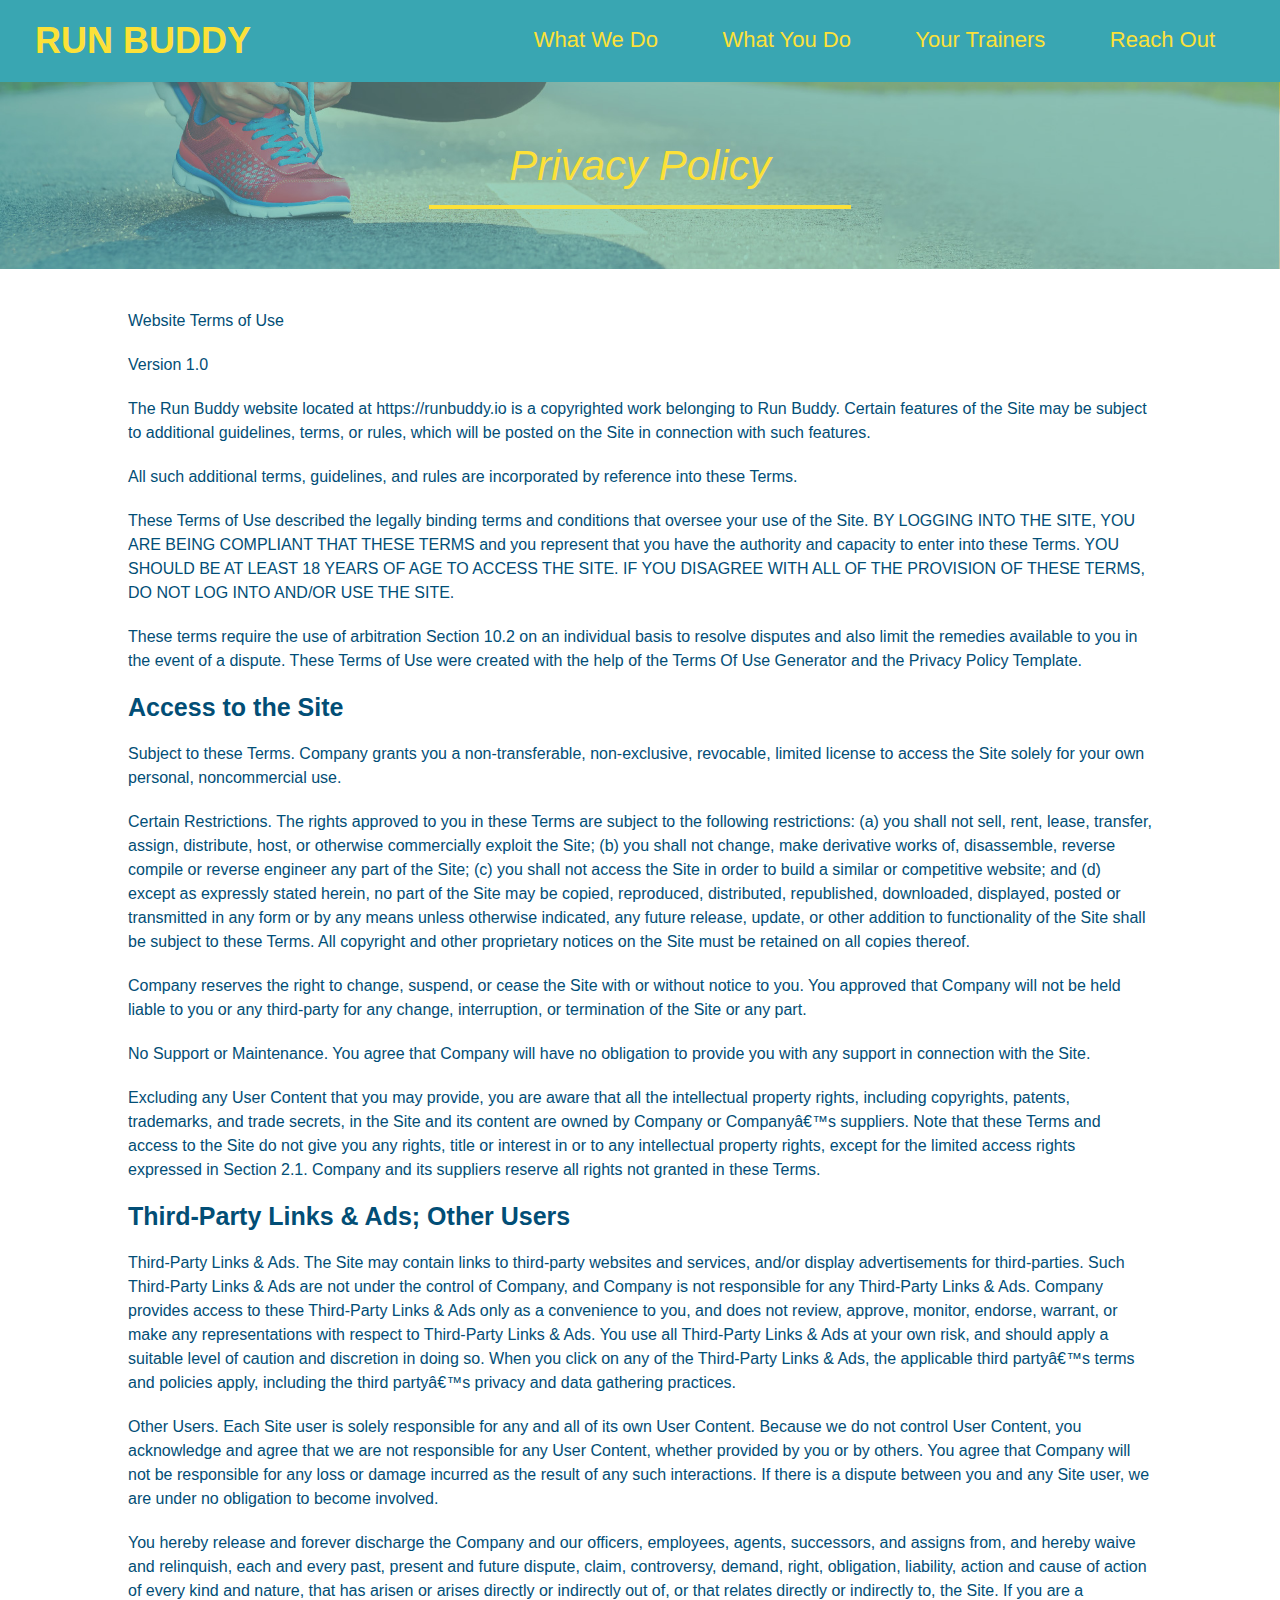
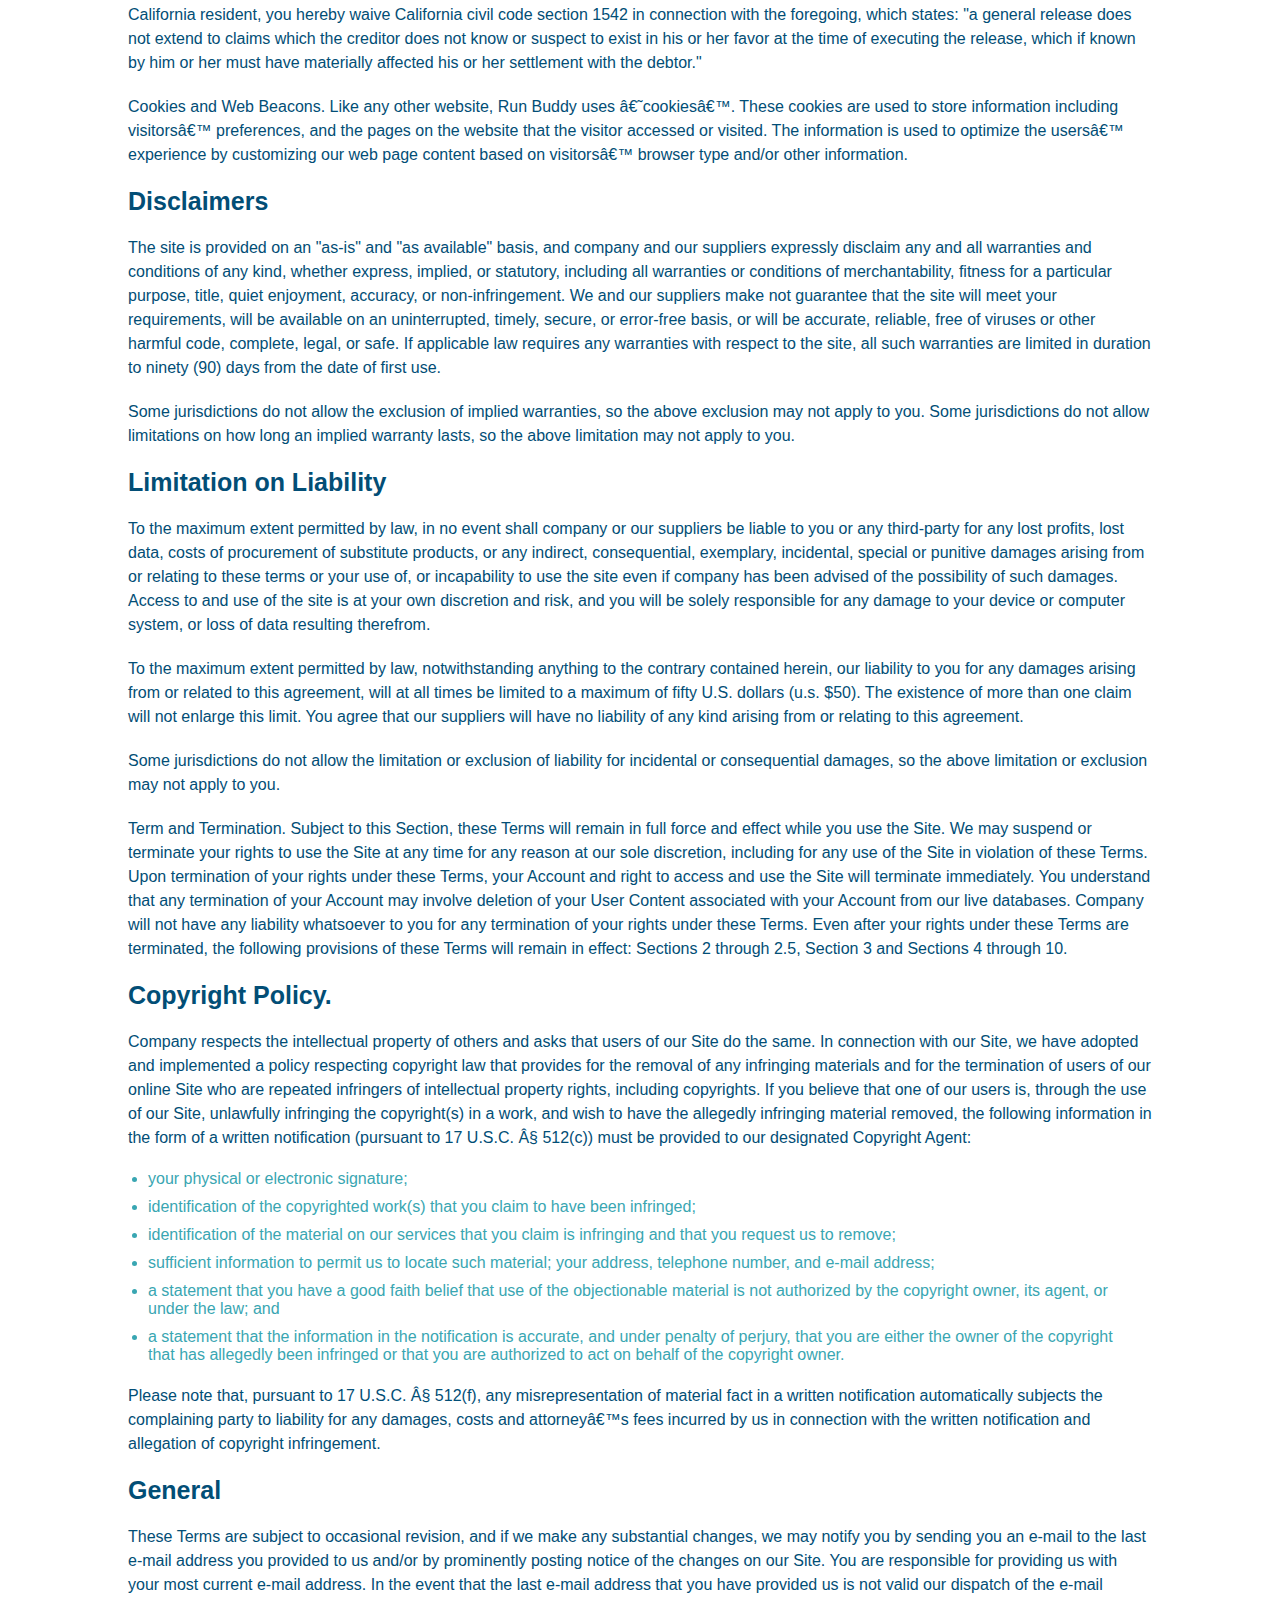
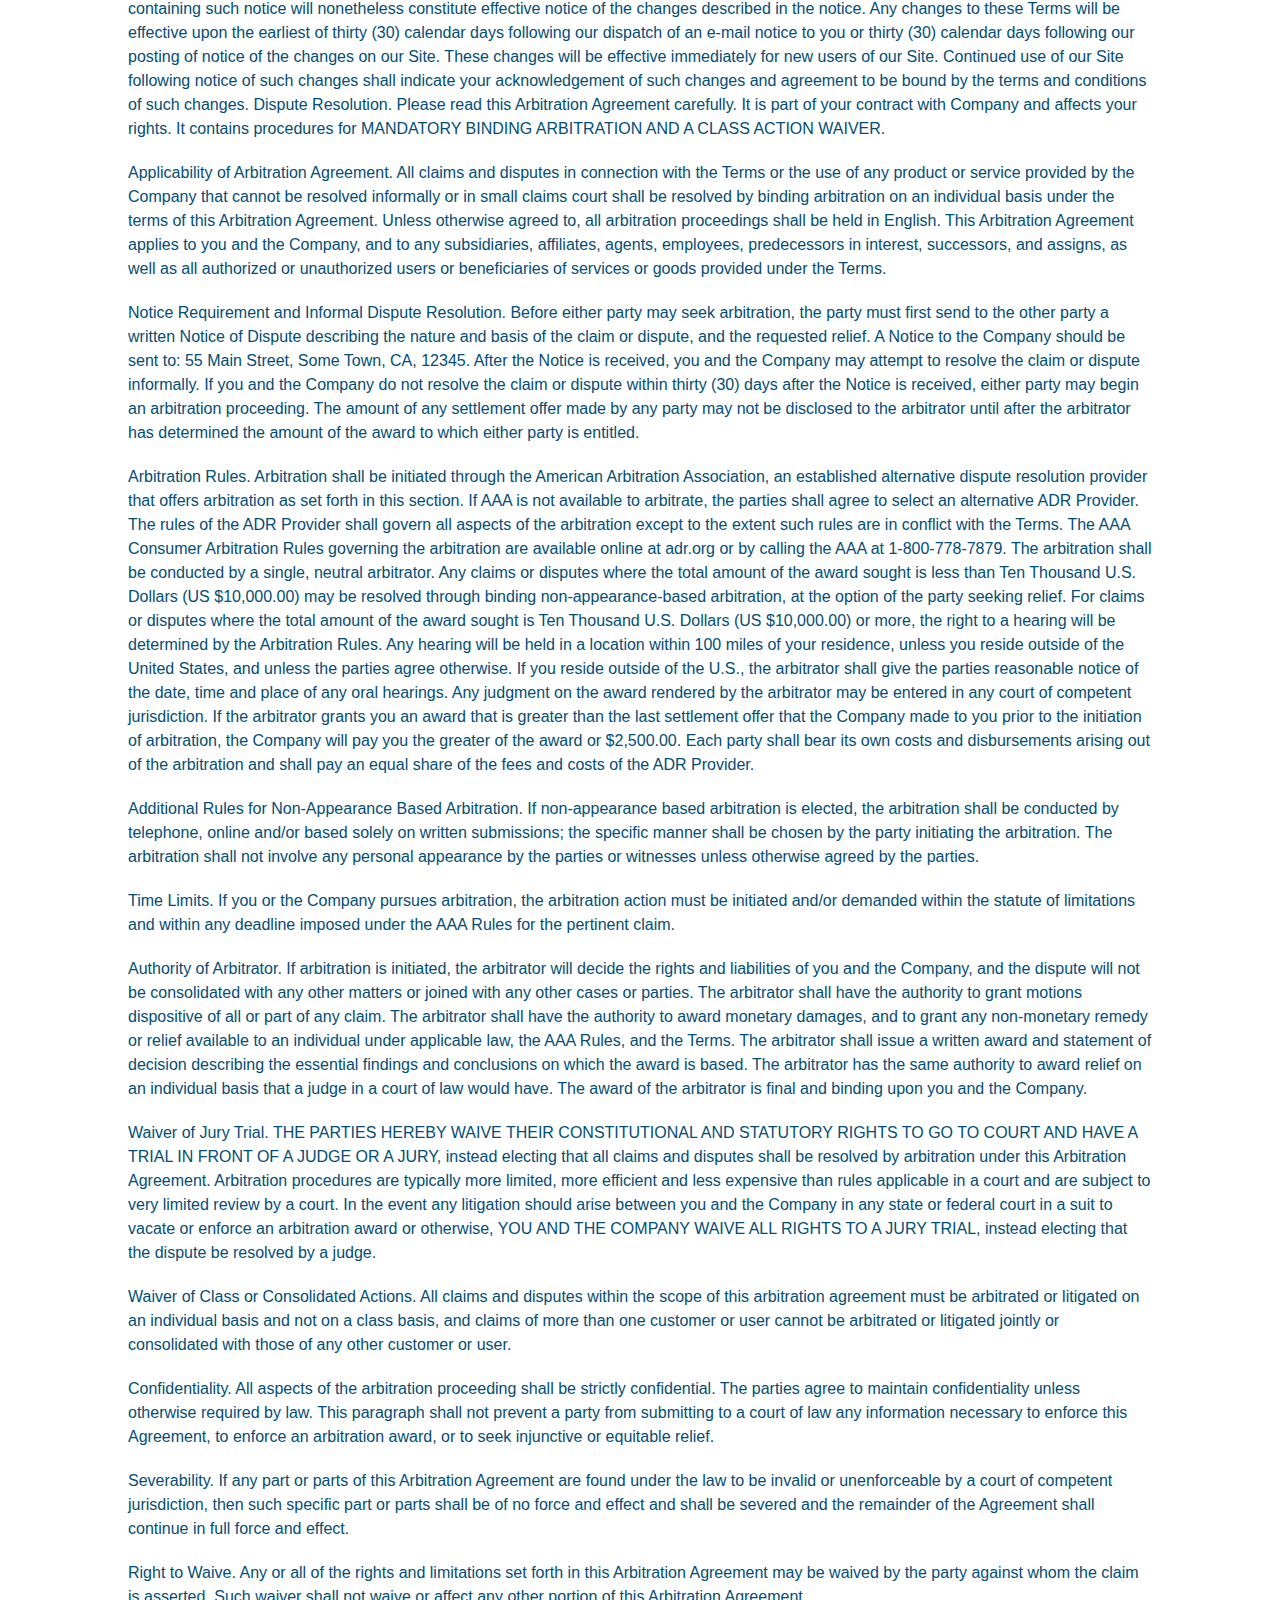
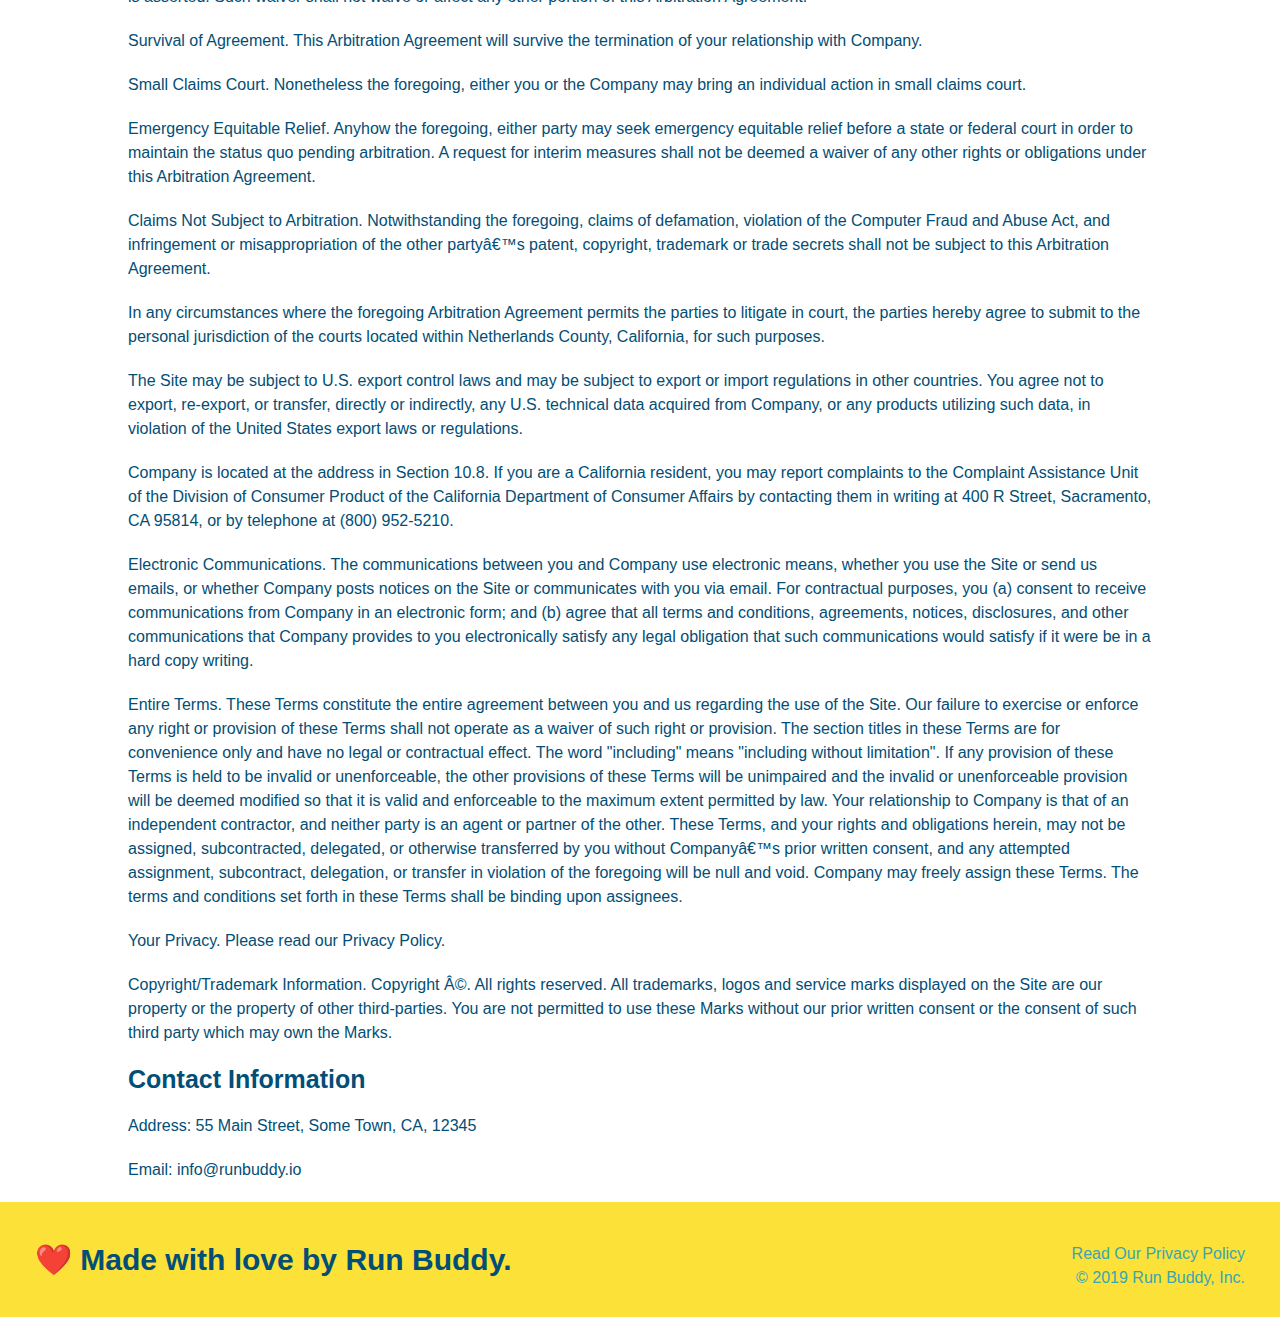
==== privacy-policy.html @ f0ebc603 "privacy policy" ====
<!DOCTYPE html>
<html lang="en">
    <head>
        <meta charset="UTF-8" />
        <link rel="stylesheet" href="./assets/css/style.css" />
        <link rel="stylesheet" href="./assets/css/secondary-styles.css" />
        <title>Privacy Policy - Run Buddy</title>
    </head>
    <body>
        <!-- navigation -->
        <header>
            <h1>
                 <a href="/">RUN BUDDY</a>
            </h1>
            <nav>
            <!-- Unordered list element-->
                 <ul>
                    <!-- List item element-->
                     <li>
                        <!-- Anchor element -->
                        <a href="./index.html#what-we-do">What We Do</a>
                    </li>
                    <li>
                        <a href="./index.html#what-you-do">What You Do</a>
                    </li>
                    <li>
                        <a href="./index.html#your-trainers">Your Trainers</a>
                    </li>
                    <li>
                        <a href="./index.html#reach-out">Reach Out</a>
                    </li>
                </ul>
            </nav>
        </header>

        <section class="hero">
            <h2 class="page-title">
                Privacy Policy
            </h2>
        </section>

        <!-- privacy policy content-->
        <article class="secondary-content">
      <p>
        Website Terms of Use
      </p>

      <p>
        Version 1.0
      </p>

      <p>
        The Run Buddy website located at https://runbuddy.io is a copyrighted work belonging to Run Buddy. Certain
        features of the Site may be subject to additional guidelines, terms, or rules, which will be posted on the Site
        in connection with such features.
      </p>

      <p>
        All such additional terms, guidelines, and rules are incorporated by reference into these Terms.
      </p>

      <p>
        These Terms of Use described the legally binding terms and conditions that oversee your use of the Site. BY
        LOGGING INTO THE SITE, YOU ARE BEING COMPLIANT THAT THESE TERMS and you represent that you have the authority
        and capacity to enter into these Terms. YOU SHOULD BE AT LEAST 18 YEARS OF AGE TO ACCESS THE SITE. IF YOU
        DISAGREE WITH ALL OF THE PROVISION OF THESE TERMS, DO NOT LOG INTO AND/OR USE THE SITE.
      </p>

      <p>
        These terms require the use of arbitration Section 10.2 on an individual basis to resolve disputes and also
        limit the remedies available to you in the event of a dispute. These Terms of Use were created with the help of
        the Terms Of Use Generator and the Privacy Policy Template.
      </p>

      <h3>
        Access to the Site
      </h3>

      <p>
        Subject to these Terms. Company grants you a non-transferable, non-exclusive, revocable, limited license to
        access the Site solely for your own personal, noncommercial use.
      </p>

      <p>
        Certain Restrictions. The rights approved to you in these Terms are subject to the following restrictions: (a)
        you shall not sell, rent, lease, transfer, assign, distribute, host, or otherwise commercially exploit the Site;
        (b) you shall not change, make derivative works of, disassemble, reverse compile or reverse engineer any part of
        the Site; (c) you shall not access the Site in order to build a similar or competitive website; and (d) except
        as expressly stated herein, no part of the Site may be copied, reproduced, distributed, republished, downloaded,
        displayed, posted or transmitted in any form or by any means unless otherwise indicated, any future release,
        update, or other addition to functionality of the Site shall be subject to these Terms. All copyright and other
        proprietary notices on the Site must be retained on all copies thereof.
      </p>

      <p>
        Company reserves the right to change, suspend, or cease the Site with or without notice to you. You approved
        that Company will not be held liable to you or any third-party for any change, interruption, or termination of
        the Site or any part.
      </p>

      <p>
        No Support or Maintenance. You agree that Company will have no obligation to provide you with any support in
        connection with the Site.
      </p>

      <p>
        Excluding any User Content that you may provide, you are aware that all the intellectual property rights,
        including copyrights, patents, trademarks, and trade secrets, in the Site and its content are owned by Company
        or Companyâ€™s suppliers. Note that these Terms and access to the Site do not give you any rights, title or
        interest in or to any intellectual property rights, except for the limited access rights expressed in Section
        2.1. Company and its suppliers reserve all rights not granted in these Terms.
      </p>

      <h3>
        Third-Party Links & Ads; Other Users
      </h3>

      <p>
        Third-Party Links & Ads. The Site may contain links to third-party websites and services, and/or display
        advertisements for third-parties. Such Third-Party Links & Ads are not under the control of Company, and Company
        is not responsible for any Third-Party Links & Ads. Company provides access to these Third-Party Links & Ads
        only as a convenience to you, and does not review, approve, monitor, endorse, warrant, or make any
        representations with respect to Third-Party Links & Ads. You use all Third-Party Links & Ads at your own risk,
        and should apply a suitable level of caution and discretion in doing so. When you click on any of the
        Third-Party Links & Ads, the applicable third partyâ€™s terms and policies apply, including the third partyâ€™s
        privacy and data gathering practices.
      </p>

      <p>
        Other Users. Each Site user is solely responsible for any and all of its own User Content. Because we do not
        control User Content, you acknowledge and agree that we are not responsible for any User Content, whether
        provided by you or by others. You agree that Company will not be responsible for any loss or damage incurred as
        the result of any such interactions. If there is a dispute between you and any Site user, we are under no
        obligation to become involved.
      </p>

      <p>
        You hereby release and forever discharge the Company and our officers, employees, agents, successors, and
        assigns from, and hereby waive and relinquish, each and every past, present and future dispute, claim,
        controversy, demand, right, obligation, liability, action and cause of action of every kind and nature, that has
        arisen or arises directly or indirectly out of, or that relates directly or indirectly to, the Site. If you are
        a California resident, you hereby waive California civil code section 1542 in connection with the foregoing,
        which states: "a general release does not extend to claims which the creditor does not know or suspect to exist
        in his or her favor at the time of executing the release, which if known by him or her must have materially
        affected his or her settlement with the debtor."
      </p>

      <p>
        Cookies and Web Beacons. Like any other website, Run Buddy uses â€˜cookiesâ€™. These cookies are used to store
        information including visitorsâ€™ preferences, and the pages on the website that the visitor accessed or visited.
        The information is used to optimize the usersâ€™ experience by customizing our web page content based on visitorsâ€™
        browser type and/or other information.
      </p>

      <h3>
        Disclaimers
      </h3>

      <p>
        The site is provided on an "as-is" and "as available" basis, and company and our suppliers expressly disclaim
        any and all warranties and conditions of any kind, whether express, implied, or statutory, including all
        warranties or conditions of merchantability, fitness for a particular purpose, title, quiet enjoyment, accuracy,
        or non-infringement. We and our suppliers make not guarantee that the site will meet your requirements, will be
        available on an uninterrupted, timely, secure, or error-free basis, or will be accurate, reliable, free of
        viruses or other harmful code, complete, legal, or safe. If applicable law requires any warranties with respect
        to the site, all such warranties are limited in duration to ninety (90) days from the date of first use.
      </p>

      <p>
        Some jurisdictions do not allow the exclusion of implied warranties, so the above exclusion may not apply to
        you. Some jurisdictions do not allow limitations on how long an implied warranty lasts, so the above limitation
        may not apply to you.
      </p>

      <h3>
        Limitation on Liability
      </h3>

      <p>
        To the maximum extent permitted by law, in no event shall company or our suppliers be liable to you or any
        third-party for any lost profits, lost data, costs of procurement of substitute products, or any indirect,
        consequential, exemplary, incidental, special or punitive damages arising from or relating to these terms or
        your use of, or incapability to use the site even if company has been advised of the possibility of such
        damages. Access to and use of the site is at your own discretion and risk, and you will be solely responsible
        for any damage to your device or computer system, or loss of data resulting therefrom.
      </p>

      <p>
        To the maximum extent permitted by law, notwithstanding anything to the contrary contained herein, our liability
        to you for any damages arising from or related to this agreement, will at all times be limited to a maximum of
        fifty U.S. dollars (u.s. $50). The existence of more than one claim will not enlarge this limit. You agree that
        our suppliers will have no liability of any kind arising from or relating to this agreement.
      </p>

      <p>
        Some jurisdictions do not allow the limitation or exclusion of liability for incidental or consequential
        damages, so the above limitation or exclusion may not apply to you.
      </p>

      <p>
        Term and Termination. Subject to this Section, these Terms will remain in full force and effect while you use
        the Site. We may suspend or terminate your rights to use the Site at any time for any reason at our sole
        discretion, including for any use of the Site in violation of these Terms. Upon termination of your rights under
        these Terms, your Account and right to access and use the Site will terminate immediately. You understand that
        any termination of your Account may involve deletion of your User Content associated with your Account from our
        live databases. Company will not have any liability whatsoever to you for any termination of your rights under
        these Terms. Even after your rights under these Terms are terminated, the following provisions of these Terms
        will remain in effect: Sections 2 through 2.5, Section 3 and Sections 4 through 10.
      </p>

      <h3>
        Copyright Policy.
      </h3>

      <p>
        Company respects the intellectual property of others and asks that users of our Site do the same. In connection
        with our Site, we have adopted and implemented a policy respecting copyright law that provides for the removal
        of any infringing materials and for the termination of users of our online Site who are repeated infringers of
        intellectual property rights, including copyrights. If you believe that one of our users is, through the use of
        our Site, unlawfully infringing the copyright(s) in a work, and wish to have the allegedly infringing material
        removed, the following information in the form of a written notification (pursuant to 17 U.S.C. Â§ 512(c)) must
        be provided to our designated Copyright Agent:
      </p>

      <ul>
        <li>
          your physical or electronic signature;
        </li>
        <li>
          identification of the copyrighted work(s) that you claim to have been infringed;
        </li>
        <li>
          identification of the material on our services that you claim is infringing and that you request us to remove;
        </li>
        <li>
          sufficient information to permit us to locate such material; your address, telephone number, and e-mail
          address;
        </li>
        <li>
          a statement that you have a good faith belief that use of the objectionable material is not authorized by the
          copyright owner, its agent, or under the law; and
        </li>
        <li>
          a statement that the information in the notification is accurate, and under penalty of perjury, that you are
          either the owner of the copyright that has allegedly been infringed or that you are authorized to act on
          behalf of the copyright owner.
        </li>
      </ul>

      <p>
        Please note that, pursuant to 17 U.S.C. Â§ 512(f), any misrepresentation of material fact in a written
        notification automatically subjects the complaining party to liability for any damages, costs and attorneyâ€™s
        fees incurred by us in connection with the written notification and allegation of copyright infringement.
      </p>

      <h3>
        General
      </h3>

      <p>
        These Terms are subject to occasional revision, and if we make any substantial changes, we may notify you by
        sending you an e-mail to the last e-mail address you provided to us and/or by prominently posting notice of the
        changes on our Site. You are responsible for providing us with your most current e-mail address. In the event
        that the last e-mail address that you have provided us is not valid our dispatch of the e-mail containing such
        notice will nonetheless constitute effective notice of the changes described in the notice. Any changes to these
        Terms will be effective upon the earliest of thirty (30) calendar days following our dispatch of an e-mail
        notice to you or thirty (30) calendar days following our posting of notice of the changes on our Site. These
        changes will be effective immediately for new users of our Site. Continued use of our Site following notice of
        such changes shall indicate your acknowledgement of such changes and agreement to be bound by the terms and
        conditions of such changes. Dispute Resolution. Please read this Arbitration Agreement carefully. It is part of
        your contract with Company and affects your rights. It contains procedures for MANDATORY BINDING ARBITRATION AND
        A CLASS ACTION WAIVER.
      </p>

      <p>
        Applicability of Arbitration Agreement. All claims and disputes in connection with the Terms or the use of any
        product or service provided by the Company that cannot be resolved informally or in small claims court shall be
        resolved by binding arbitration on an individual basis under the terms of this Arbitration Agreement. Unless
        otherwise agreed to, all arbitration proceedings shall be held in English. This Arbitration Agreement applies to
        you and the Company, and to any subsidiaries, affiliates, agents, employees, predecessors in interest,
        successors, and assigns, as well as all authorized or unauthorized users or beneficiaries of services or goods
        provided under the Terms.
      </p>

      <p>
        Notice Requirement and Informal Dispute Resolution. Before either party may seek arbitration, the party must
        first send to the other party a written Notice of Dispute describing the nature and basis of the claim or
        dispute, and the requested relief. A Notice to the Company should be sent to: 55 Main Street, Some Town, CA,
        12345. After the Notice is received, you and the Company may attempt to resolve the claim or dispute informally.
        If you and the Company do not resolve the claim or dispute within thirty (30) days after the Notice is received,
        either party may begin an arbitration proceeding. The amount of any settlement offer made by any party may not
        be disclosed to the arbitrator until after the arbitrator has determined the amount of the award to which either
        party is entitled.
      </p>

      <p>
        Arbitration Rules. Arbitration shall be initiated through the American Arbitration Association, an established
        alternative dispute resolution provider that offers arbitration as set forth in this section. If AAA is not
        available to arbitrate, the parties shall agree to select an alternative ADR Provider. The rules of the ADR
        Provider shall govern all aspects of the arbitration except to the extent such rules are in conflict with the
        Terms. The AAA Consumer Arbitration Rules governing the arbitration are available online at adr.org or by
        calling the AAA at 1-800-778-7879. The arbitration shall be conducted by a single, neutral arbitrator. Any
        claims or disputes where the total amount of the award sought is less than Ten Thousand U.S. Dollars (US
        $10,000.00) may be resolved through binding non-appearance-based arbitration, at the option of the party seeking
        relief. For claims or disputes where the total amount of the award sought is Ten Thousand U.S. Dollars (US
        $10,000.00) or more, the right to a hearing will be determined by the Arbitration Rules. Any hearing will be
        held in a location within 100 miles of your residence, unless you reside outside of the United States, and
        unless the parties agree otherwise. If you reside outside of the U.S., the arbitrator shall give the parties
        reasonable notice of the date, time and place of any oral hearings. Any judgment on the award rendered by the
        arbitrator may be entered in any court of competent jurisdiction. If the arbitrator grants you an award that is
        greater than the last settlement offer that the Company made to you prior to the initiation of arbitration, the
        Company will pay you the greater of the award or $2,500.00. Each party shall bear its own costs and
        disbursements arising out of the arbitration and shall pay an equal share of the fees and costs of the ADR
        Provider.
      </p>

      <p>
        Additional Rules for Non-Appearance Based Arbitration. If non-appearance based arbitration is elected, the
        arbitration shall be conducted by telephone, online and/or based solely on written submissions; the specific
        manner shall be chosen by the party initiating the arbitration. The arbitration shall not involve any personal
        appearance by the parties or witnesses unless otherwise agreed by the parties.
      </p>

      <p>
        Time Limits. If you or the Company pursues arbitration, the arbitration action must be initiated and/or demanded
        within the statute of limitations and within any deadline imposed under the AAA Rules for the pertinent claim.
      </p>

      <p>
        Authority of Arbitrator. If arbitration is initiated, the arbitrator will decide the rights and liabilities of
        you and the Company, and the dispute will not be consolidated with any other matters or joined with any other
        cases or parties. The arbitrator shall have the authority to grant motions dispositive of all or part of any
        claim. The arbitrator shall have the authority to award monetary damages, and to grant any non-monetary remedy
        or relief available to an individual under applicable law, the AAA Rules, and the Terms. The arbitrator shall
        issue a written award and statement of decision describing the essential findings and conclusions on which the
        award is based. The arbitrator has the same authority to award relief on an individual basis that a judge in a
        court of law would have. The award of the arbitrator is final and binding upon you and the Company.
      </p>

      <p>
        Waiver of Jury Trial. THE PARTIES HEREBY WAIVE THEIR CONSTITUTIONAL AND STATUTORY RIGHTS TO GO TO COURT AND HAVE
        A TRIAL IN FRONT OF A JUDGE OR A JURY, instead electing that all claims and disputes shall be resolved by
        arbitration under this Arbitration Agreement. Arbitration procedures are typically more limited, more efficient
        and less expensive than rules applicable in a court and are subject to very limited review by a court. In the
        event any litigation should arise between you and the Company in any state or federal court in a suit to vacate
        or enforce an arbitration award or otherwise, YOU AND THE COMPANY WAIVE ALL RIGHTS TO A JURY TRIAL, instead
        electing that the dispute be resolved by a judge.
      </p>

      <p>
        Waiver of Class or Consolidated Actions. All claims and disputes within the scope of this arbitration agreement
        must be arbitrated or litigated on an individual basis and not on a class basis, and claims of more than one
        customer or user cannot be arbitrated or litigated jointly or consolidated with those of any other customer or
        user.
      </p>

      <p>
        Confidentiality. All aspects of the arbitration proceeding shall be strictly confidential. The parties agree to
        maintain confidentiality unless otherwise required by law. This paragraph shall not prevent a party from
        submitting to a court of law any information necessary to enforce this Agreement, to enforce an arbitration
        award, or to seek injunctive or equitable relief.
      </p>

      <p>
        Severability. If any part or parts of this Arbitration Agreement are found under the law to be invalid or
        unenforceable by a court of competent jurisdiction, then such specific part or parts shall be of no force and
        effect and shall be severed and the remainder of the Agreement shall continue in full force and effect.
      </p>

      <p>
        Right to Waive. Any or all of the rights and limitations set forth in this Arbitration Agreement may be waived
        by the party against whom the claim is asserted. Such waiver shall not waive or affect any other portion of this
        Arbitration Agreement.
      </p>

      <p>
        Survival of Agreement. This Arbitration Agreement will survive the termination of your relationship with
        Company.
      </p>

      <p>
        Small Claims Court. Nonetheless the foregoing, either you or the Company may bring an individual action in small
        claims court.
      </p>

      <p>
        Emergency Equitable Relief. Anyhow the foregoing, either party may seek emergency equitable relief before a
        state or federal court in order to maintain the status quo pending arbitration. A request for interim measures
        shall not be deemed a waiver of any other rights or obligations under this Arbitration Agreement.
      </p>

      <p>
        Claims Not Subject to Arbitration. Notwithstanding the foregoing, claims of defamation, violation of the
        Computer Fraud and Abuse Act, and infringement or misappropriation of the other partyâ€™s patent, copyright,
        trademark or trade secrets shall not be subject to this Arbitration Agreement.
      </p>

      <p>
        In any circumstances where the foregoing Arbitration Agreement permits the parties to litigate in court, the
        parties hereby agree to submit to the personal jurisdiction of the courts located within Netherlands County,
        California, for such purposes.
      </p>

      <p>
        The Site may be subject to U.S. export control laws and may be subject to export or import regulations in other
        countries. You agree not to export, re-export, or transfer, directly or indirectly, any U.S. technical data
        acquired from Company, or any products utilizing such data, in violation of the United States export laws or
        regulations.
      </p>

      <p>
        Company is located at the address in Section 10.8. If you are a California resident, you may report complaints
        to the Complaint Assistance Unit of the Division of Consumer Product of the California Department of Consumer
        Affairs by contacting them in writing at 400 R Street, Sacramento, CA 95814, or by telephone at (800) 952-5210.
      </p>

      <p>
        Electronic Communications. The communications between you and Company use electronic means, whether you use the
        Site or send us emails, or whether Company posts notices on the Site or communicates with you via email. For
        contractual purposes, you (a) consent to receive communications from Company in an electronic form; and (b)
        agree that all terms and conditions, agreements, notices, disclosures, and other communications that Company
        provides to you electronically satisfy any legal obligation that such communications would satisfy if it were be
        in a hard copy writing.
      </p>

      <p>
        Entire Terms. These Terms constitute the entire agreement between you and us regarding the use of the Site. Our
        failure to exercise or enforce any right or provision of these Terms shall not operate as a waiver of such right
        or provision. The section titles in these Terms are for convenience only and have no legal or contractual
        effect. The word "including" means "including without limitation". If any provision of these Terms is held to be
        invalid or unenforceable, the other provisions of these Terms will be unimpaired and the invalid or
        unenforceable provision will be deemed modified so that it is valid and enforceable to the maximum extent
        permitted by law. Your relationship to Company is that of an independent contractor, and neither party is an
        agent or partner of the other. These Terms, and your rights and obligations herein, may not be assigned,
        subcontracted, delegated, or otherwise transferred by you without Companyâ€™s prior written consent, and any
        attempted assignment, subcontract, delegation, or transfer in violation of the foregoing will be null and void.
        Company may freely assign these Terms. The terms and conditions set forth in these Terms shall be binding upon
        assignees.
      </p>

      <p>
        Your Privacy. Please read our Privacy Policy.
      </p>

      <p>
        Copyright/Trademark Information. Copyright Â©. All rights reserved. All trademarks, logos and service marks
        displayed on the Site are our property or the property of other third-parties. You are not permitted to use
        these Marks without our prior written consent or the consent of such third party which may own the Marks.
      </p>

      <h3>
        Contact Information
      </h3>

      <p>
        Address: 55 Main Street, Some Town, CA, 12345
      </p>

      <p>
        Email: info@runbuddy.io
      </p>

        </article>

        <!-- footer -->
        <footer>
            <h2>❤️ Made with love by Run Buddy.</h2>
            <div>
                Read Our Privacy Policy<br />
                &copy; 2019 Run Buddy, Inc.
            </div>
        </footer>
    </body>
</html>
---- assets/css/style.css ----
* {
    margin: 0;
    padding: 0;
    box-sizing: border-box;
}

body {
    color: #39a6b2;
    font-family: Helvetica, Arial, sans-serif;
}

/* apply styles to header */
header {
    padding: 20px 35px;
    background-color: #39a6b2;
}

header h1 {
    font-weight: bold;
    font-size: 36px;
    color: #fce138;
    margin: 0;
    display: inline;
}

header a {
    text-decoration: none;
    color: #fce138;
}

header nav {
    float: right;
    margin: 7px 0;
}

header nav ul li {
    display: inline;
}

header nav ul li a {
    margin: 0 30px;
    font-weight: lighter;
    font-size: 22px;
}

/* applies styles to footer */
footer {
    background: #fce138;
    width: 100%;
    padding: 40px 35px;
}

footer h2 {
    display: inline;
    color: #024e76;
    font-size: 30px;
    margin: 0;
}

footer div {
    float: right;
    line-height: 1.5;
    text-align: right;
}

footer a {
    color: #024e76;
}

section {
    padding: 60px;
}

/* Hero Styles Start */
.hero {
    background-image: url("../images/hero-bg.jpg");
    height: 600px;
    background-size: cover;
    background-position: center;
    position:relative;
}

.hero-form {
    color: #024376;
    background-color: #fce138;
    padding: 20px;
    width: 500px;
    border: solid 3px #024376;
    position: absolute;
    bottom: 120px;
    right: 140px;
}

.hero-form h3 {
    font-size: 24px;
    margin: 0;
}

.hero-form p {
    margin: 5px 0 15px 0;
}

.form-input {
    border: 1px solid #024e76;
    display: block;
    padding: 7px 15px;
    font-size: 16px;
    color: #024e76;
    width: 100%;
    margin-bottom: 15px;
}

.hero-form label {
    margin: 0 5px;
}

.hero-form button {
    background-color: #024e76;
    color: #fce138;
    font-size: 16px;
    padding: 10px 20px;
    border: none;
}
/* Hero styles end */


/* What We Do section */
.intro {
    text-align: center;
}

.intro p {
    line-height: 1.7;
    color: #39a6b2;
    width: 80%;
    font-size: 20px;
    margin: 0 auto;
}

/* All Section Titles */
.section-title {
    font-size: 55px;
    color: #024e76;
    margin-bottom: 35px;
    padding: 0 100px 20px 100px;
    border-bottom: 3px solid;
    display: inline-block;
}

.primary-border {
    border-color:#fce138;
}

/* What You Do section */
.steps {
    text-align: center;
    background: #fce138;
}

.secondary-border {
    border-color: #39a6b2;
}

.steps div {
    margin-bottom: 80px;
}

.steps img {
    width: 15%;
    margin: 10px 0;
}

.steps h3 {
    color: #024e76;
    font-size: 46px;
    margin-top: 10px;
}

.steps p {
    color: #39a6b2;
    font-size: 23px;
}

.steps span {
    font-size: 38px;
}

/* Your Trainer section */
.trainers {
    text-align:center;
}

.trainer {
    width: 900px;
    margin: 0 auto 30px auto;
    background: #024e76;
    color: #fce138;
    overflow: auto;
}

.trainer img {
    width: 35%;
    float: left;
}

.trainer-bio {
    padding: 35px;
    float: left;
    width: 65%;
}

.text-left {
    text-align: left;
}

.text-right {
    text-align: right;
}

.trainer-bio h3 {
    font-size: 32px;
    margin-bottom: 8px;
}

.trainer-bio h4 {
    font-weight: lighter;
    font-size: 26px;
    margin-bottom: 25px;
}

.trainer-bio p {
    font-size: 17px;
    line-height: 1.3;
}

/* Reach Out section */
.contact {
    text-align: center;
    background: #024e76;
}

.contact h2 {
    color: #fce138;
}

/* iframe */
.contact-info iframe {
    height: 400px;
    width: 400px;
}

.contact-info div {
    width: 410px;
    display: inline-block;
    vertical-align: top;
    text-align: left;
    margin: 30px 0 0 60px;
    color: white;
}

.contact-info h3 {
    color: #fce138;
    font-size: 32px;
}

.contact-info p, .contact-info address {
    margin: 20px 0;
    line-height: 1.5;
    font-size: 20px;
    font-style: normal;
}

.contact-info a {
    color: #fce138;
}
---- assets/css/secondary-styles.css ----
.hero {
    background-position: bottom;
    height: auto;
    text-align: center;
    margin-bottom: 40px;
}

.page-title {
    color: #fce138;
    display: inline-block;
    border-bottom: 4px solid #fce138;
    padding: 0 80px 15px 80px;
    font-weight: normal;
    font-size: 42px;
    font-style: italic;
}

.secondary-content {
    width: 80%;
    margin: 0 auto;
    color: #024e76;
}

.secondary-content h3 {
    font-size: 25px;
    margin: 20px 0;
}

.secondary-content p {
    font-size: 16px;
    line-height: 1.5;
    margin: 20px 0;
}

.secondary-content ul {
    margin: 15px 20px;
}

.secondary-content li {
    color: #39a6b2;
    margin: 10px 0;
    
}
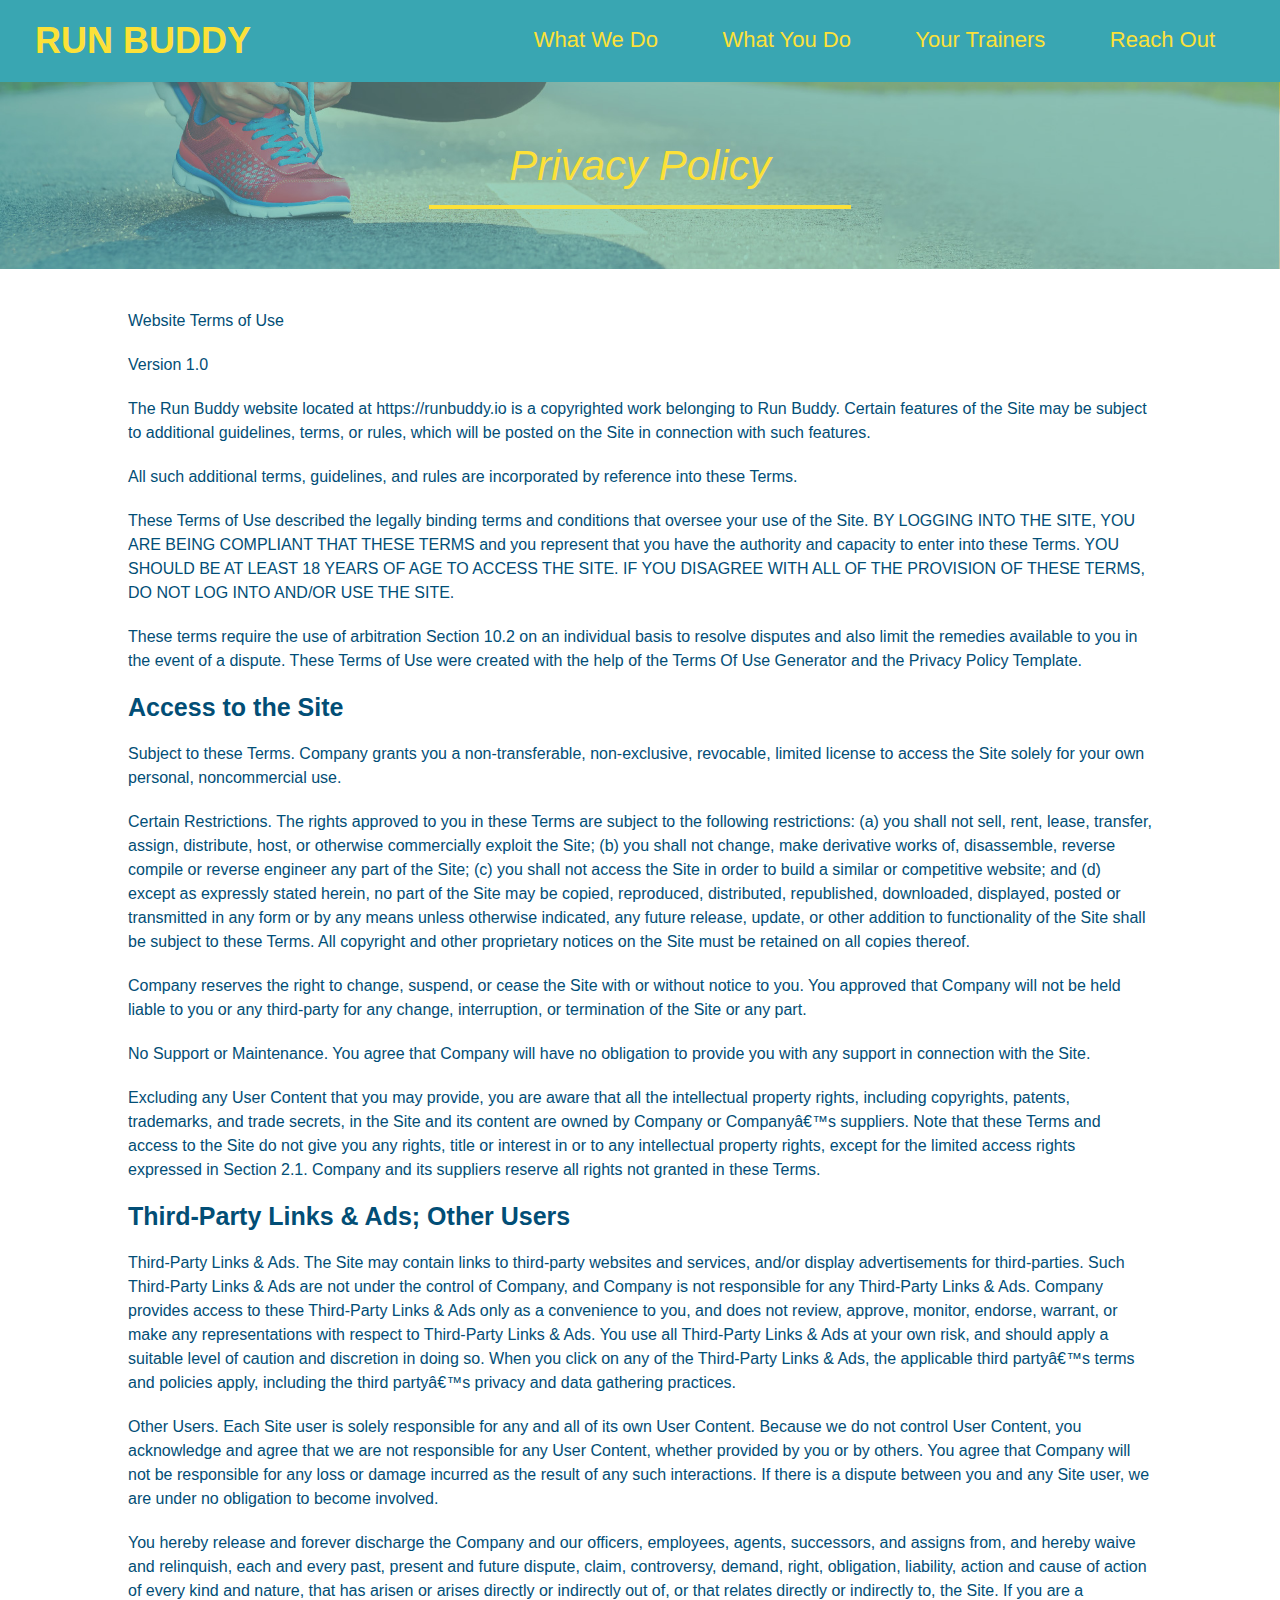
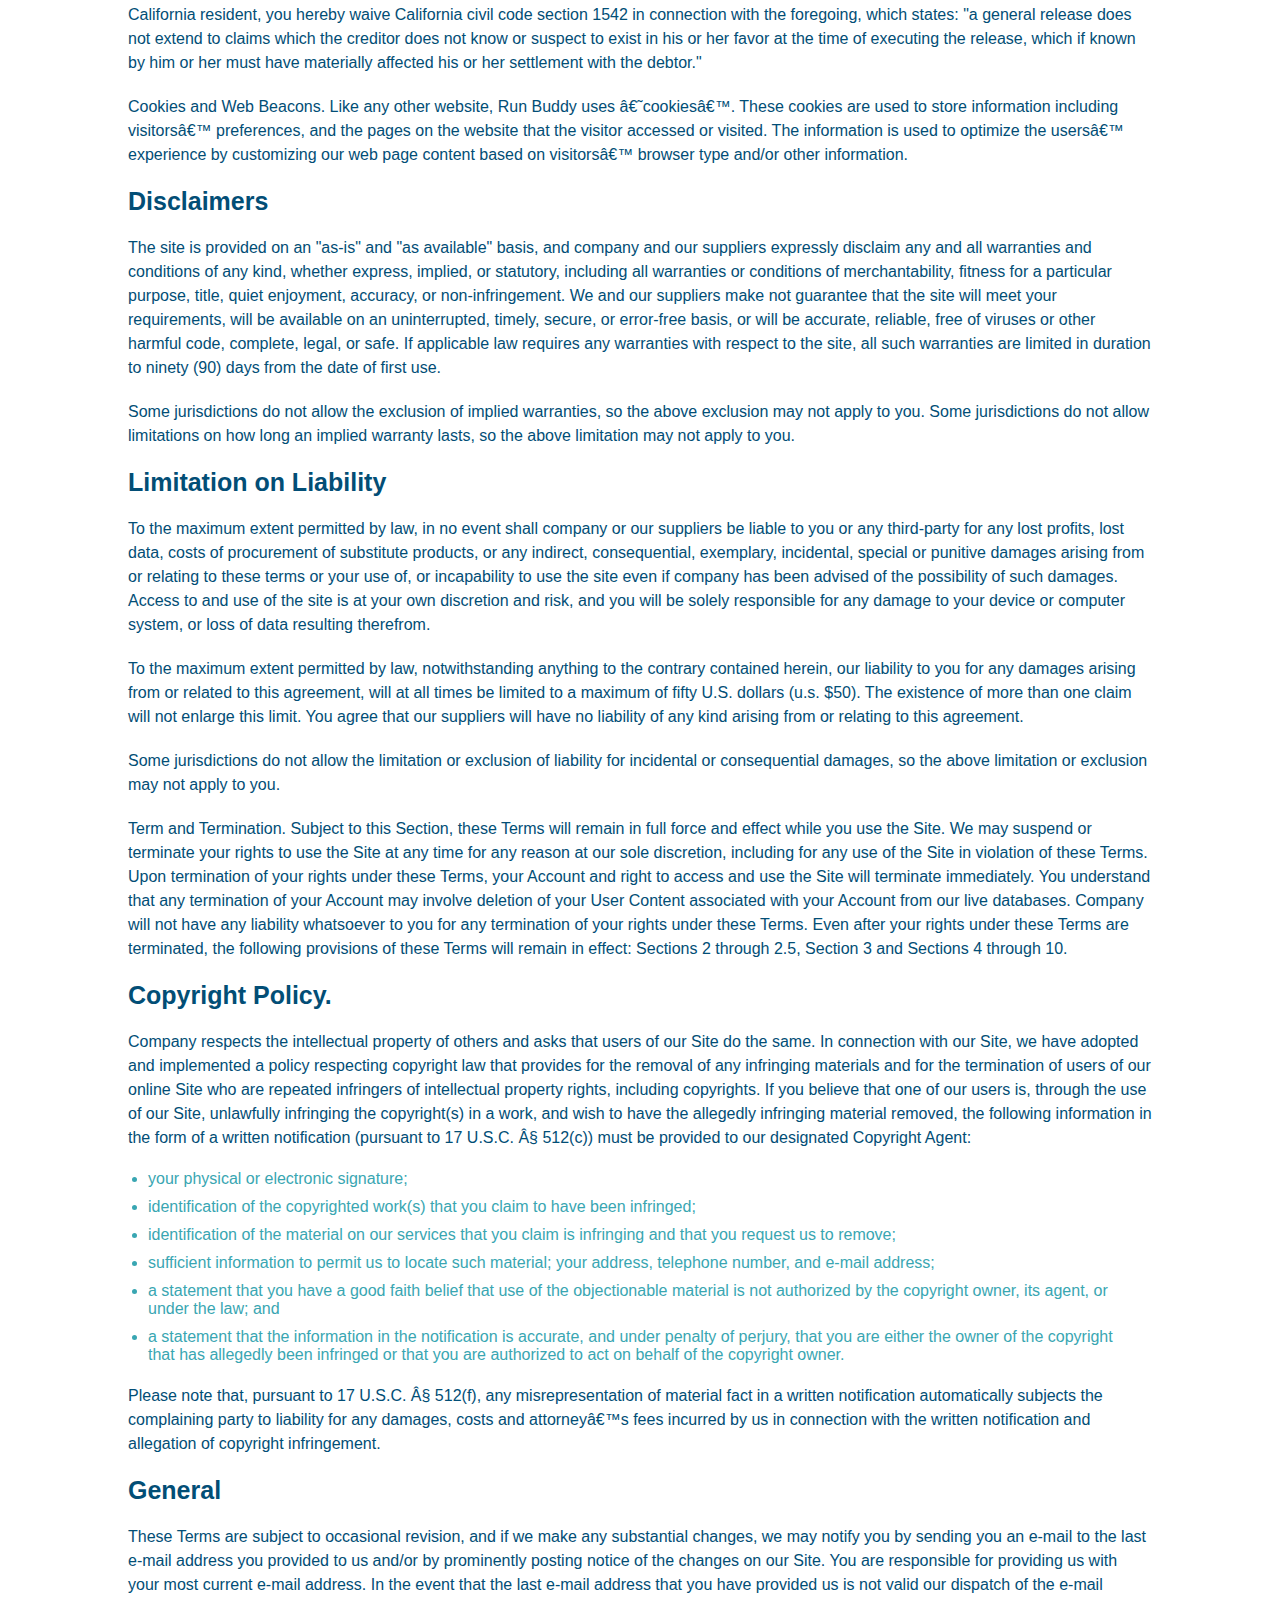
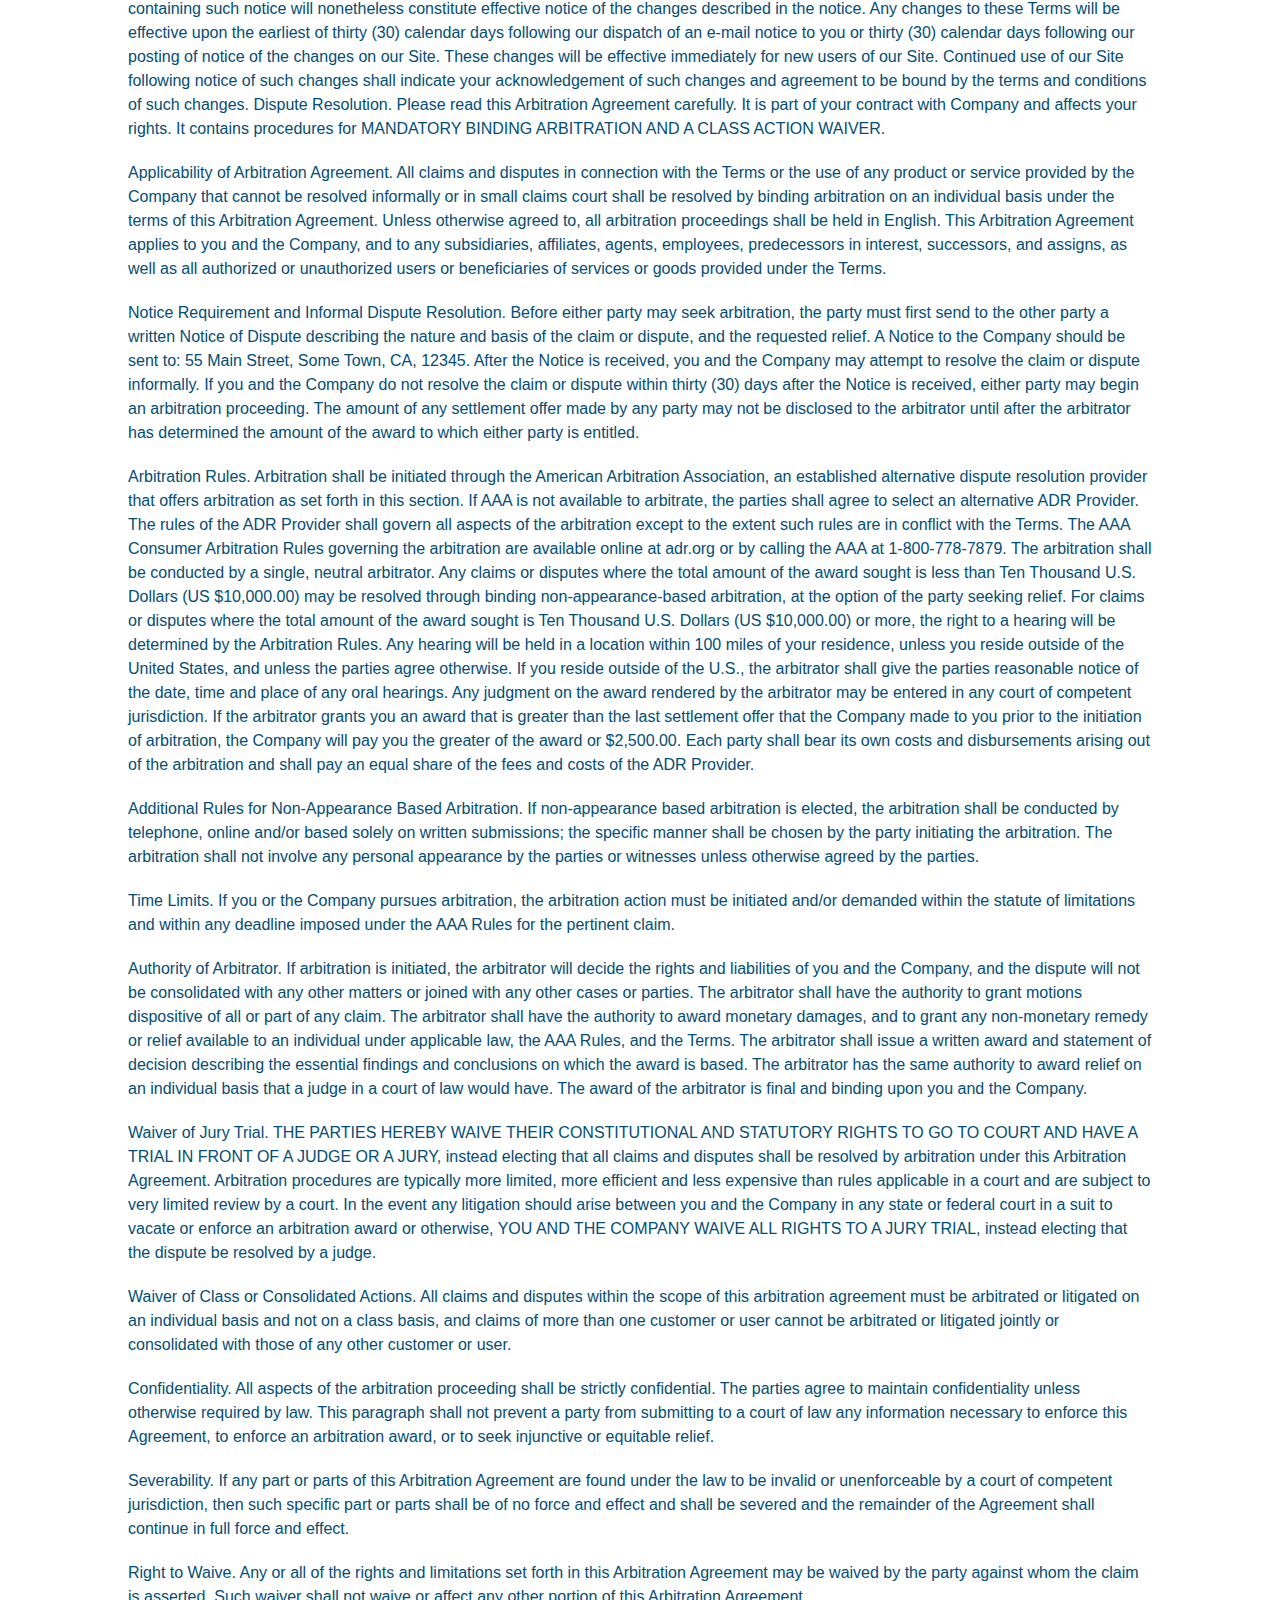
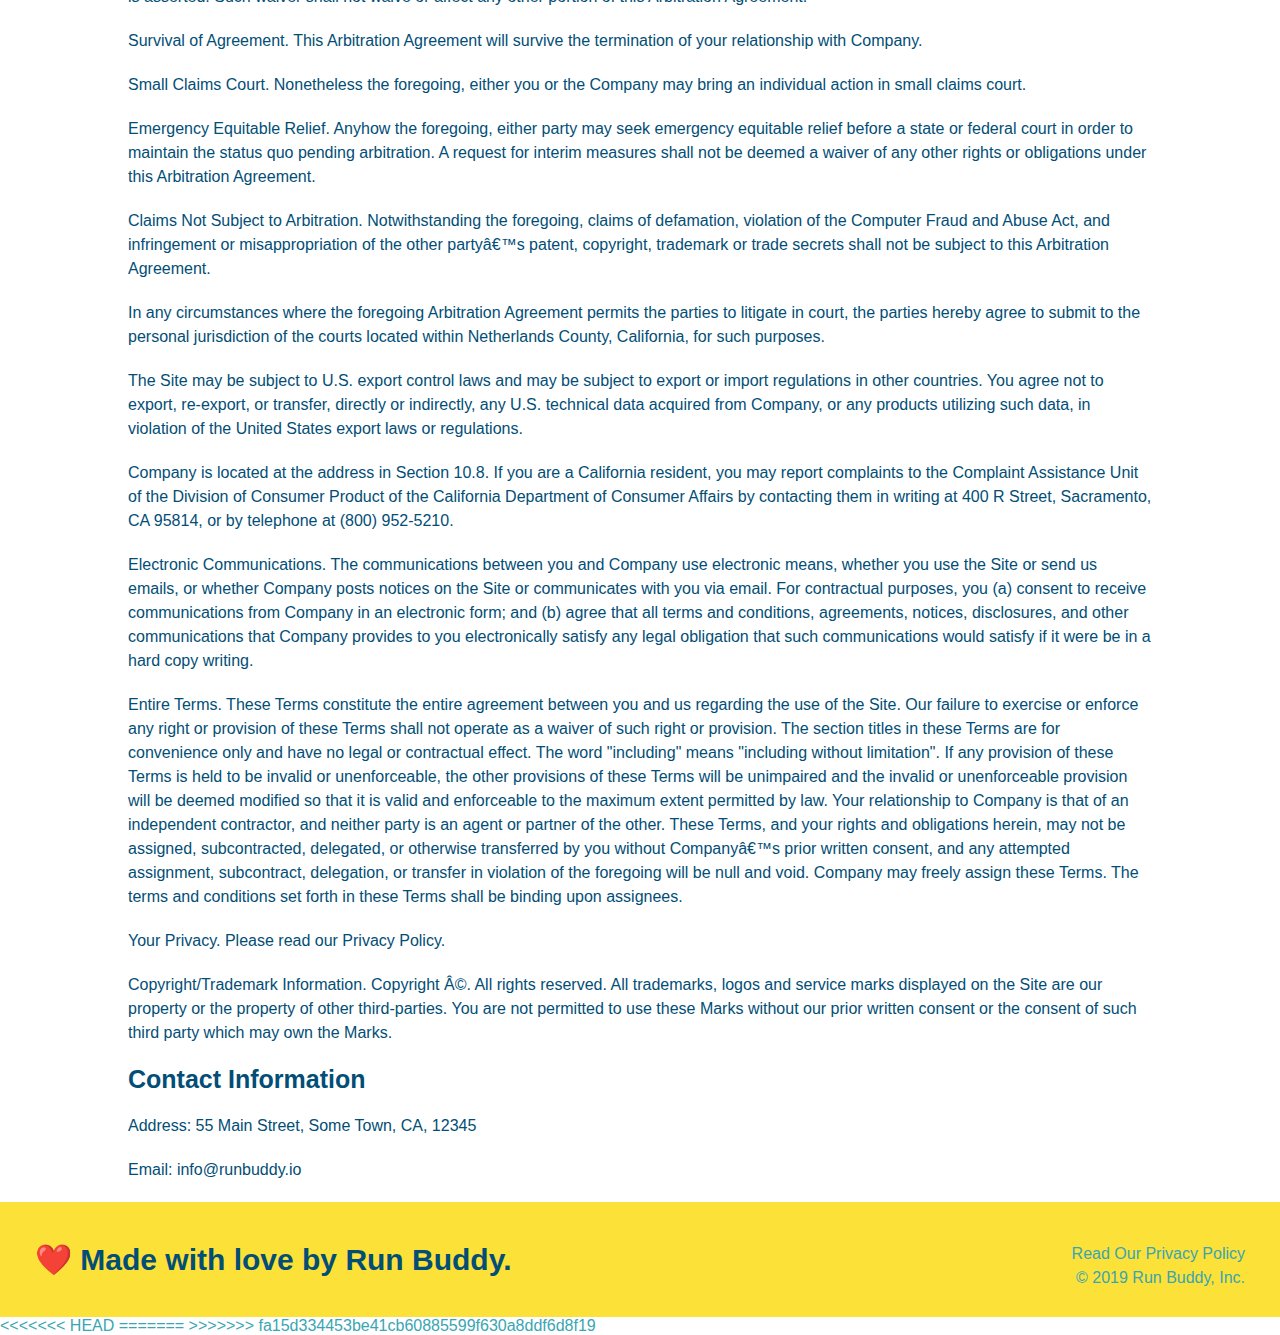
==== commit 653fbb18: "test" ====
--- a/privacy-policy.html
+++ b/privacy-policy.html
@@ -471,4 +471,8 @@
             </div>
         </footer>
     </body>
-</html>+<<<<<<< HEAD
+</html>
+=======
+</html>
+>>>>>>> fa15d334453be41cb60885599f630a8ddf6d8f19
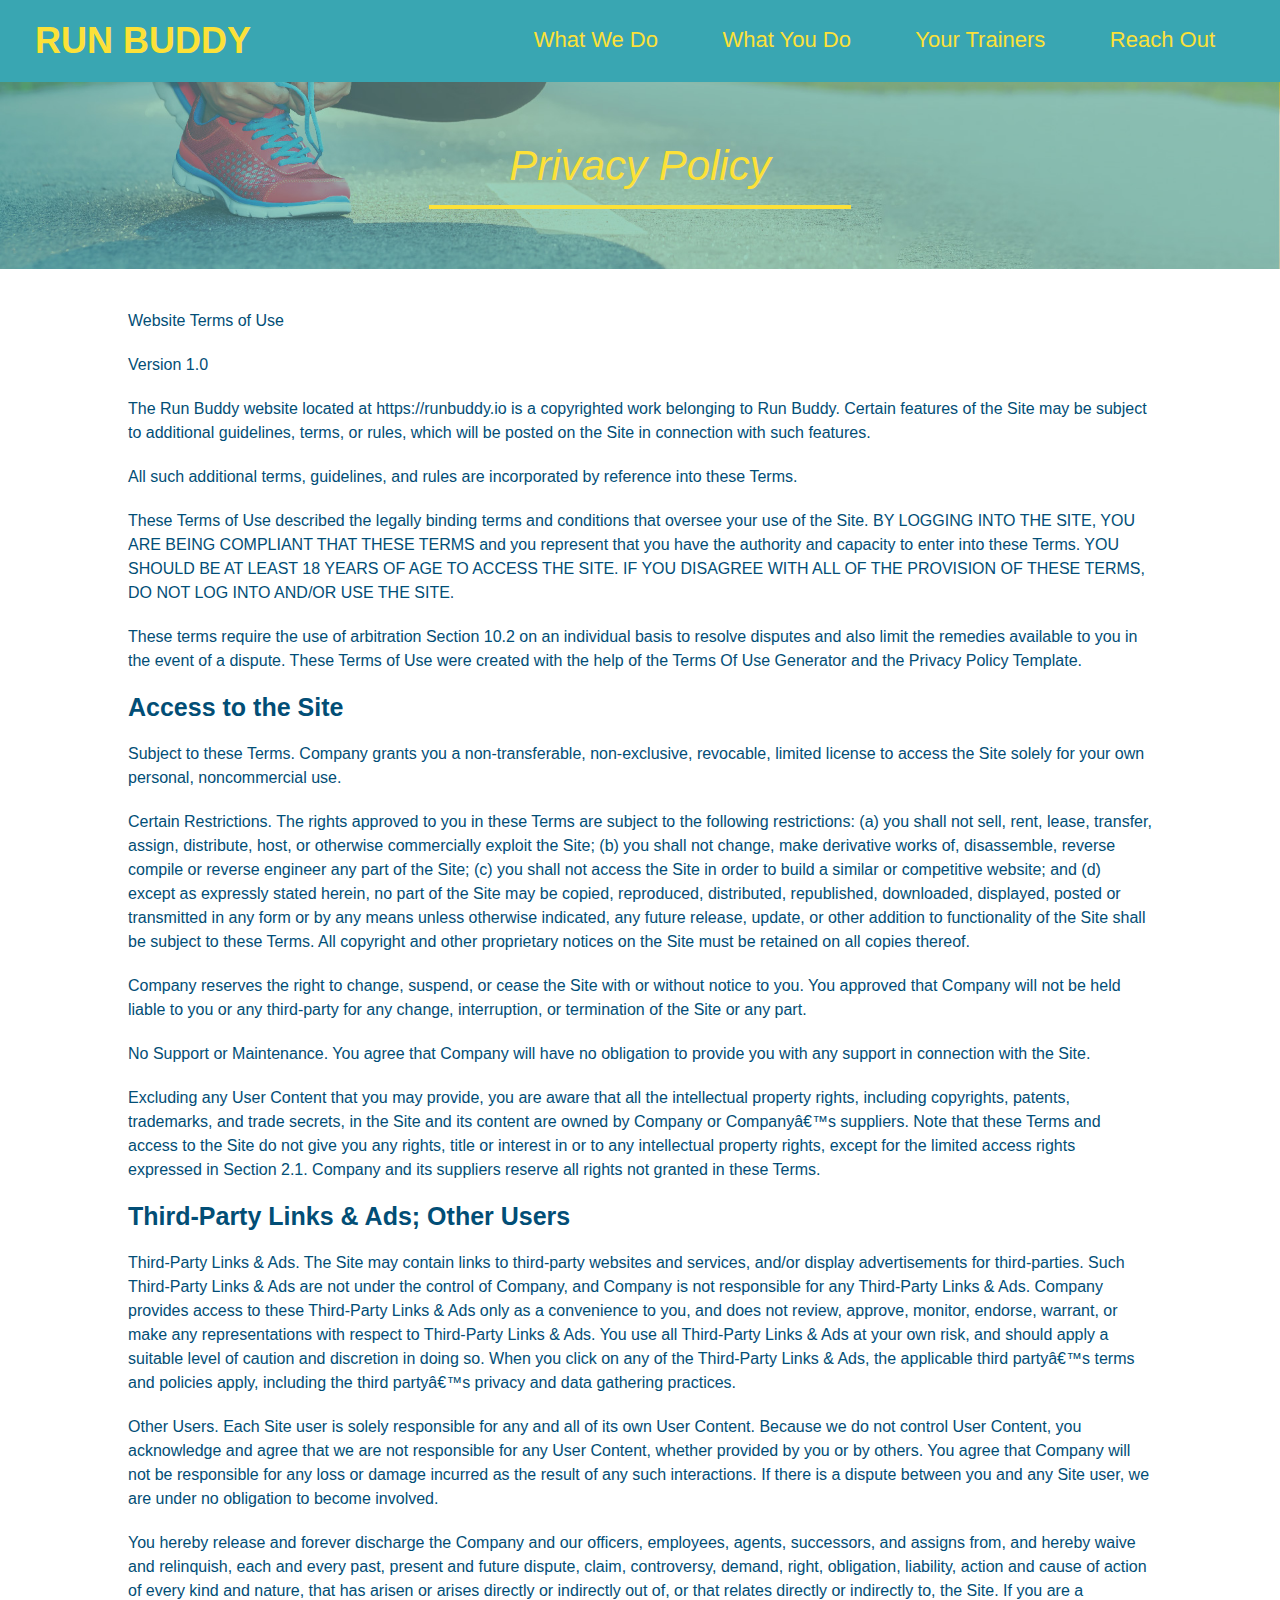
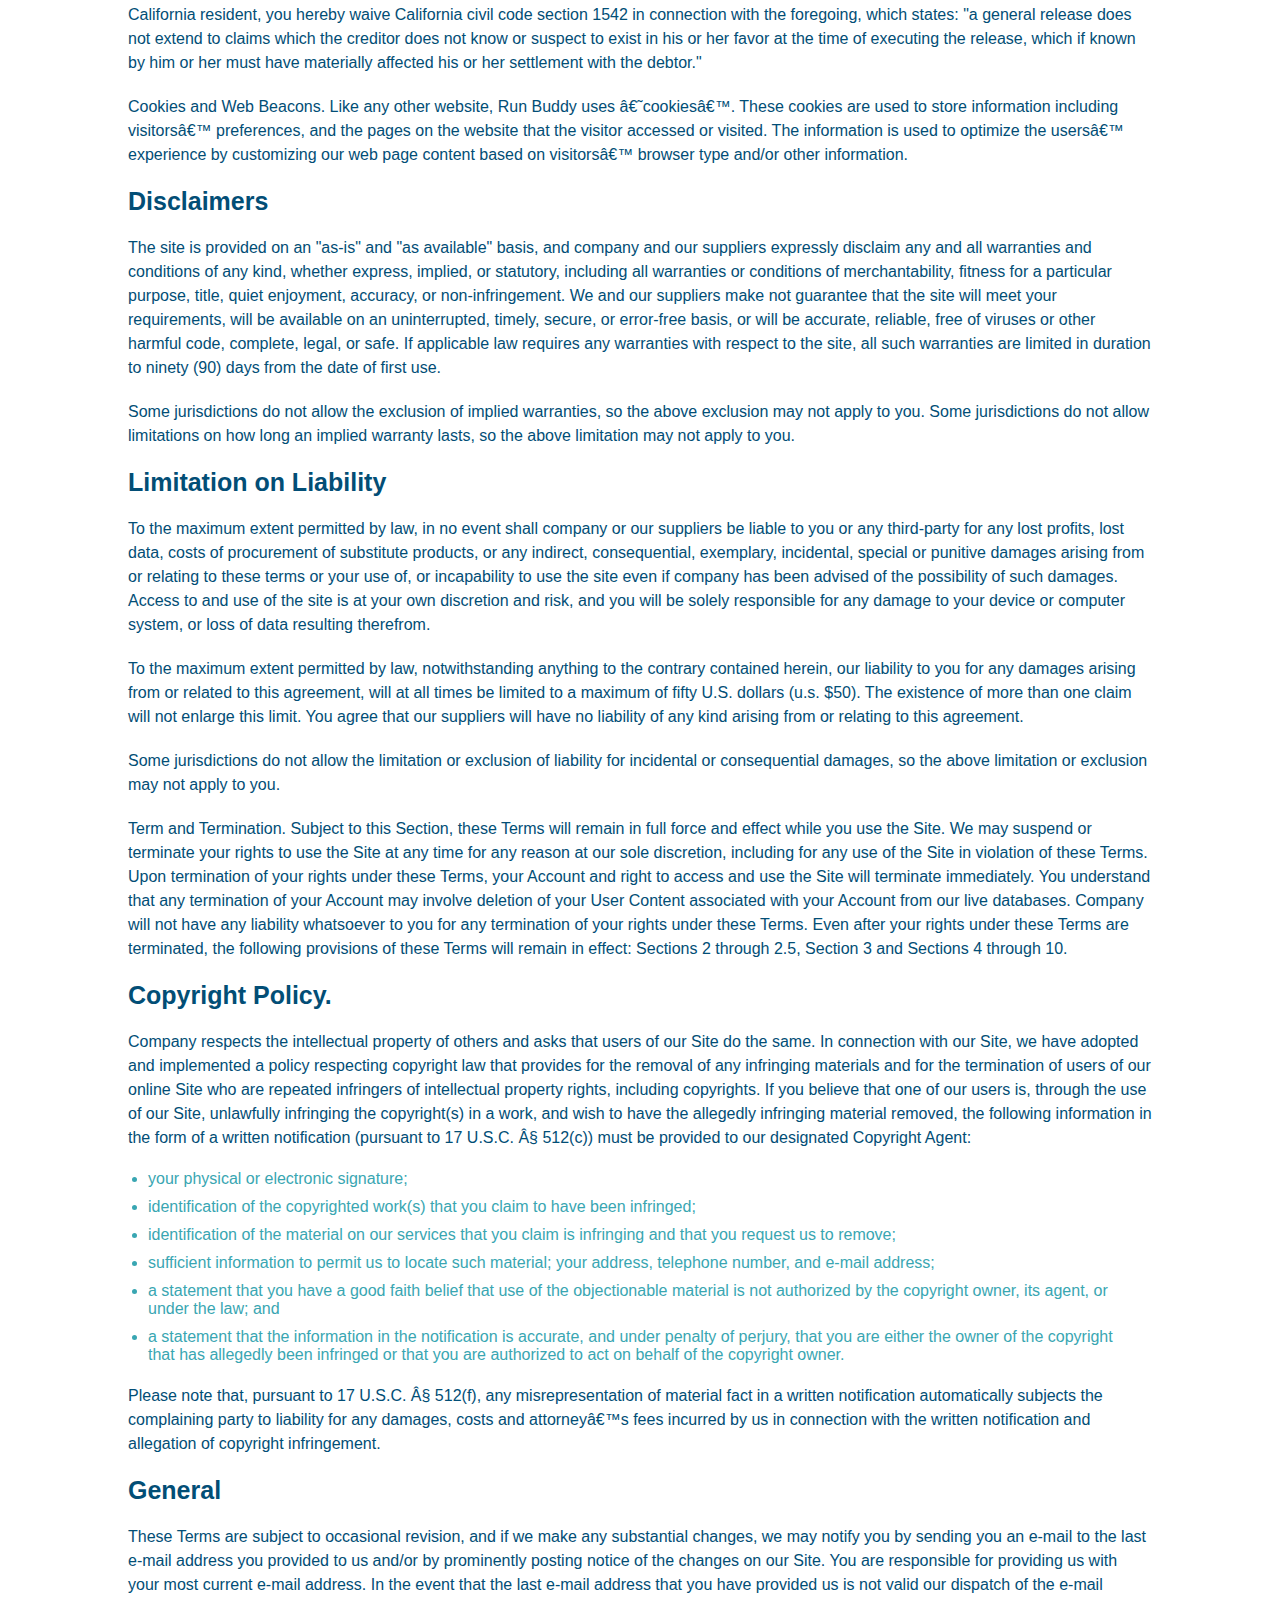
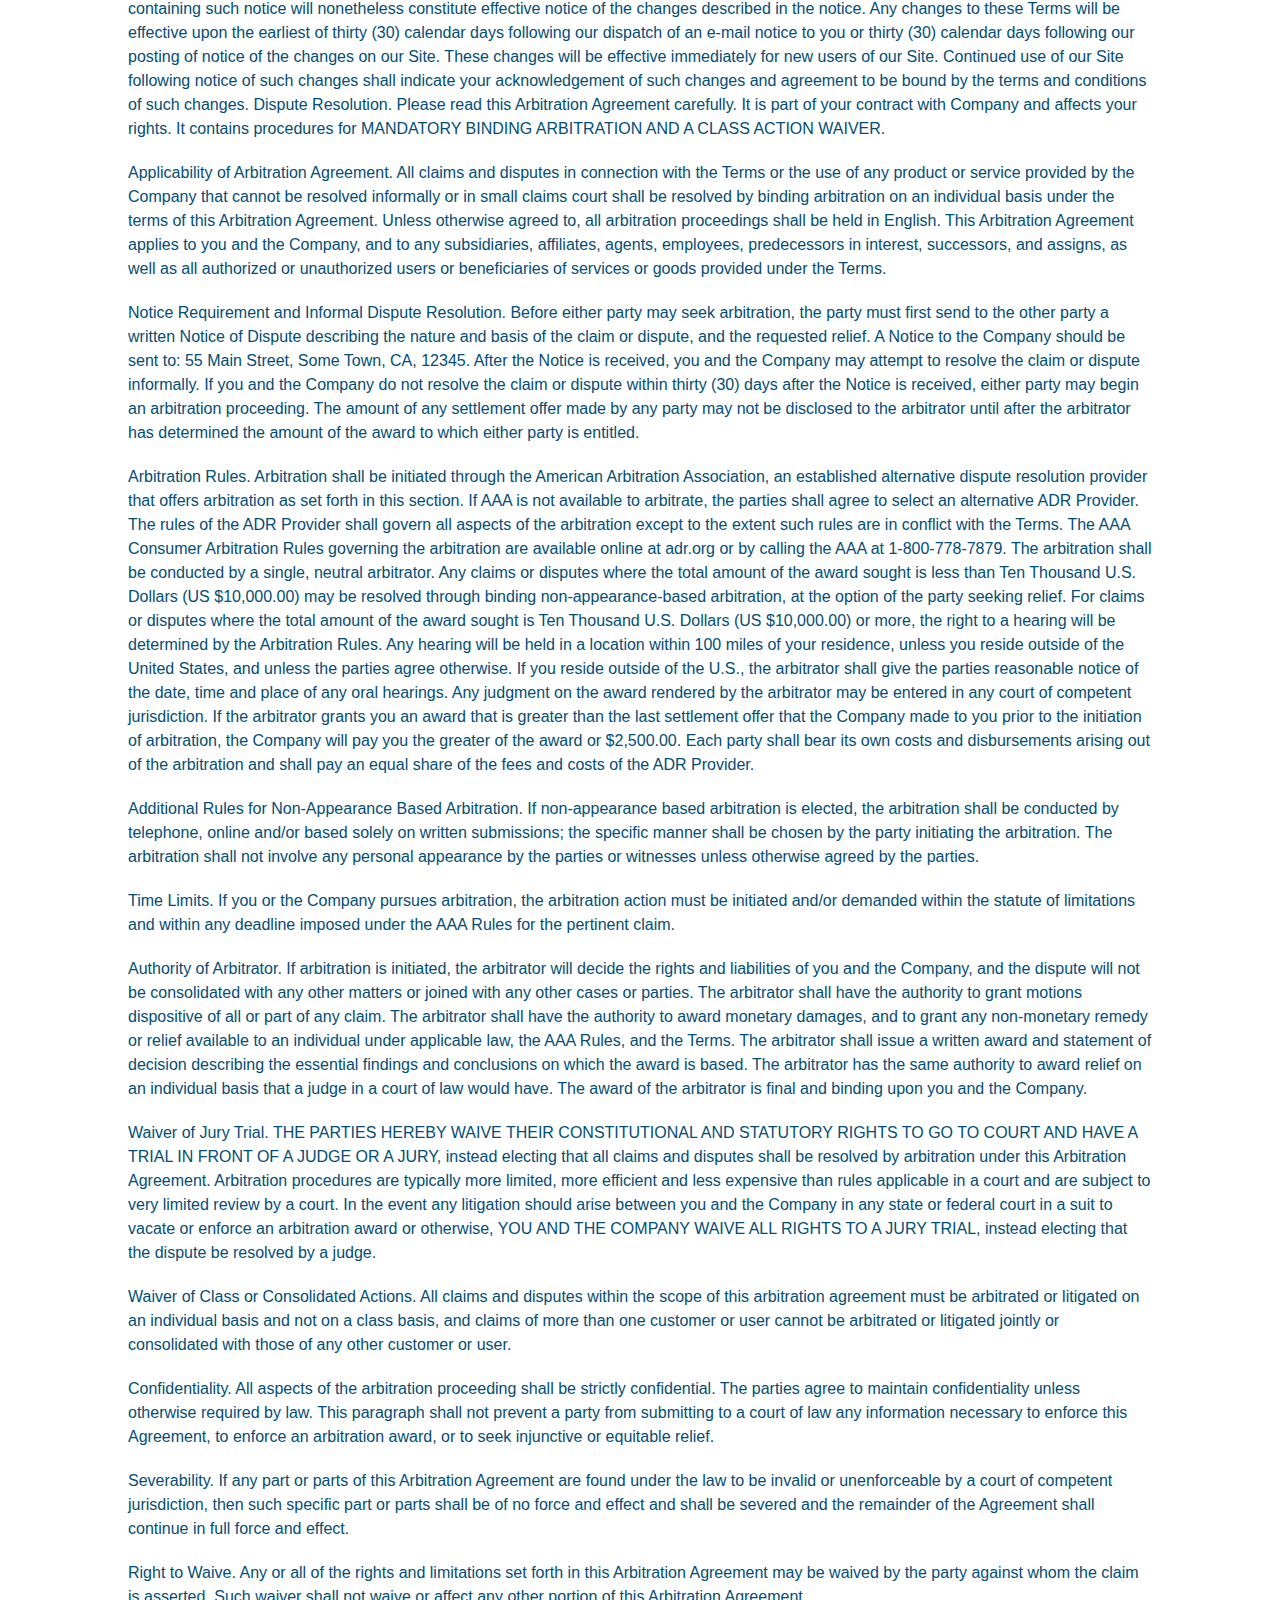
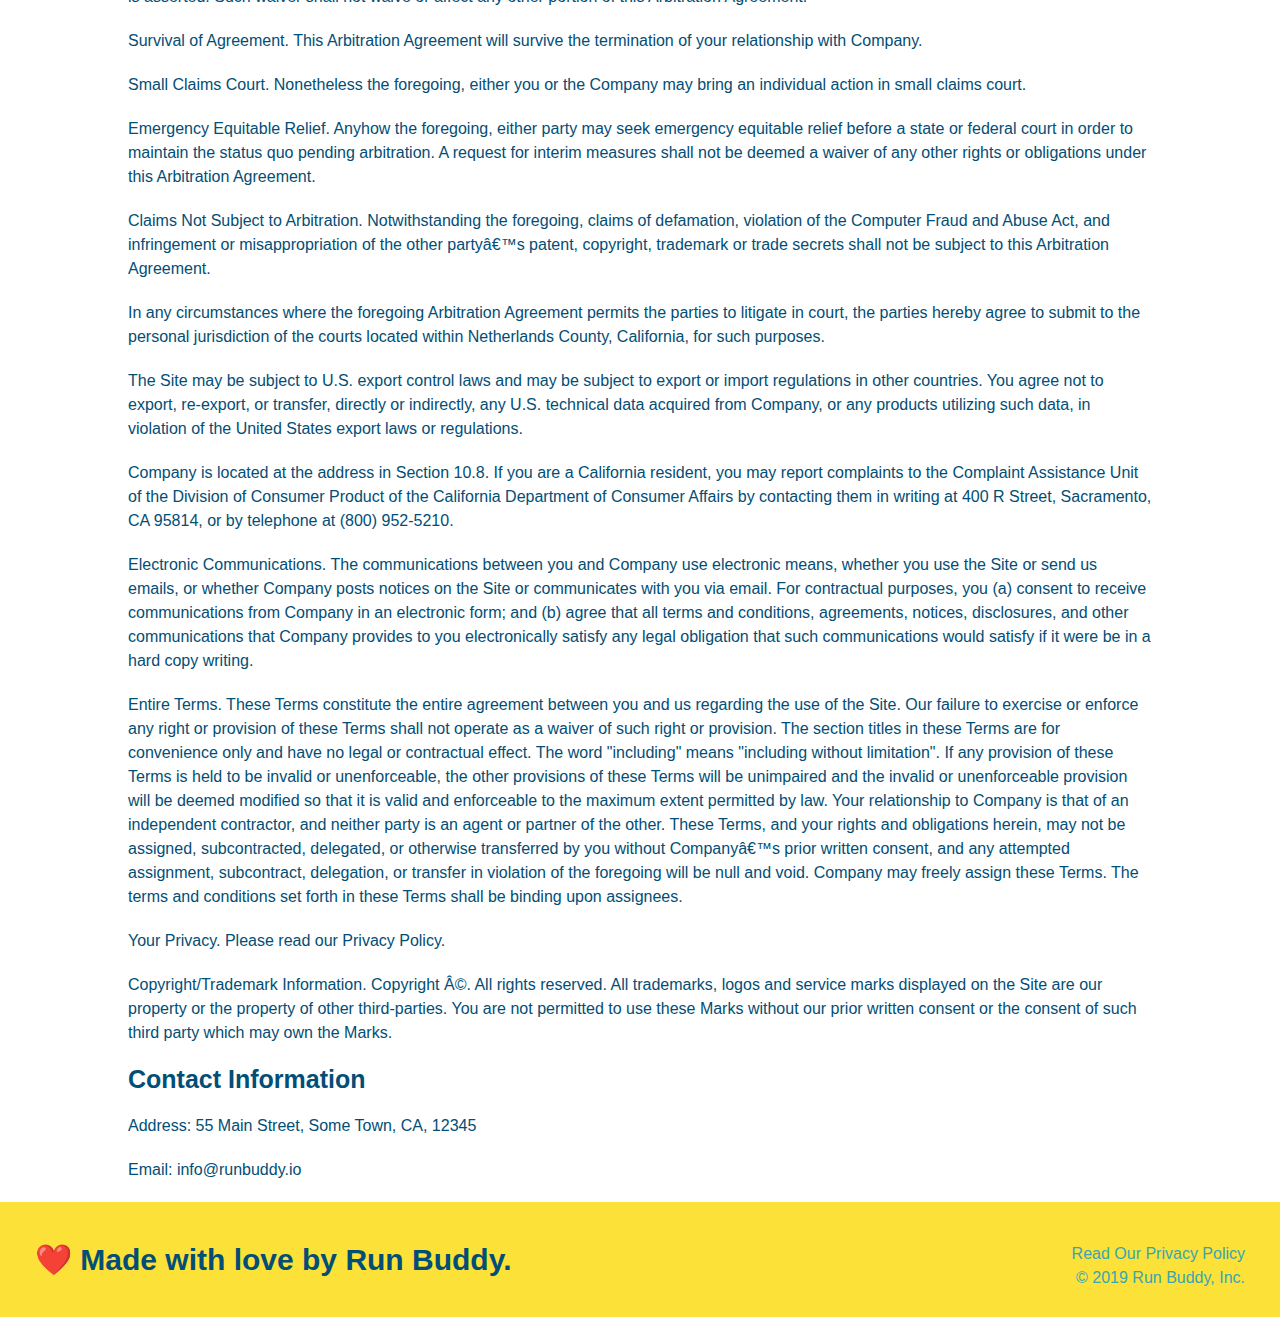
==== commit 37c3c199: "privacy policy updates" ====
--- a/privacy-policy.html
+++ b/privacy-policy.html
@@ -471,8 +471,4 @@
             </div>
         </footer>
     </body>
-<<<<<<< HEAD
 </html>
-=======
-</html>
->>>>>>> fa15d334453be41cb60885599f630a8ddf6d8f19
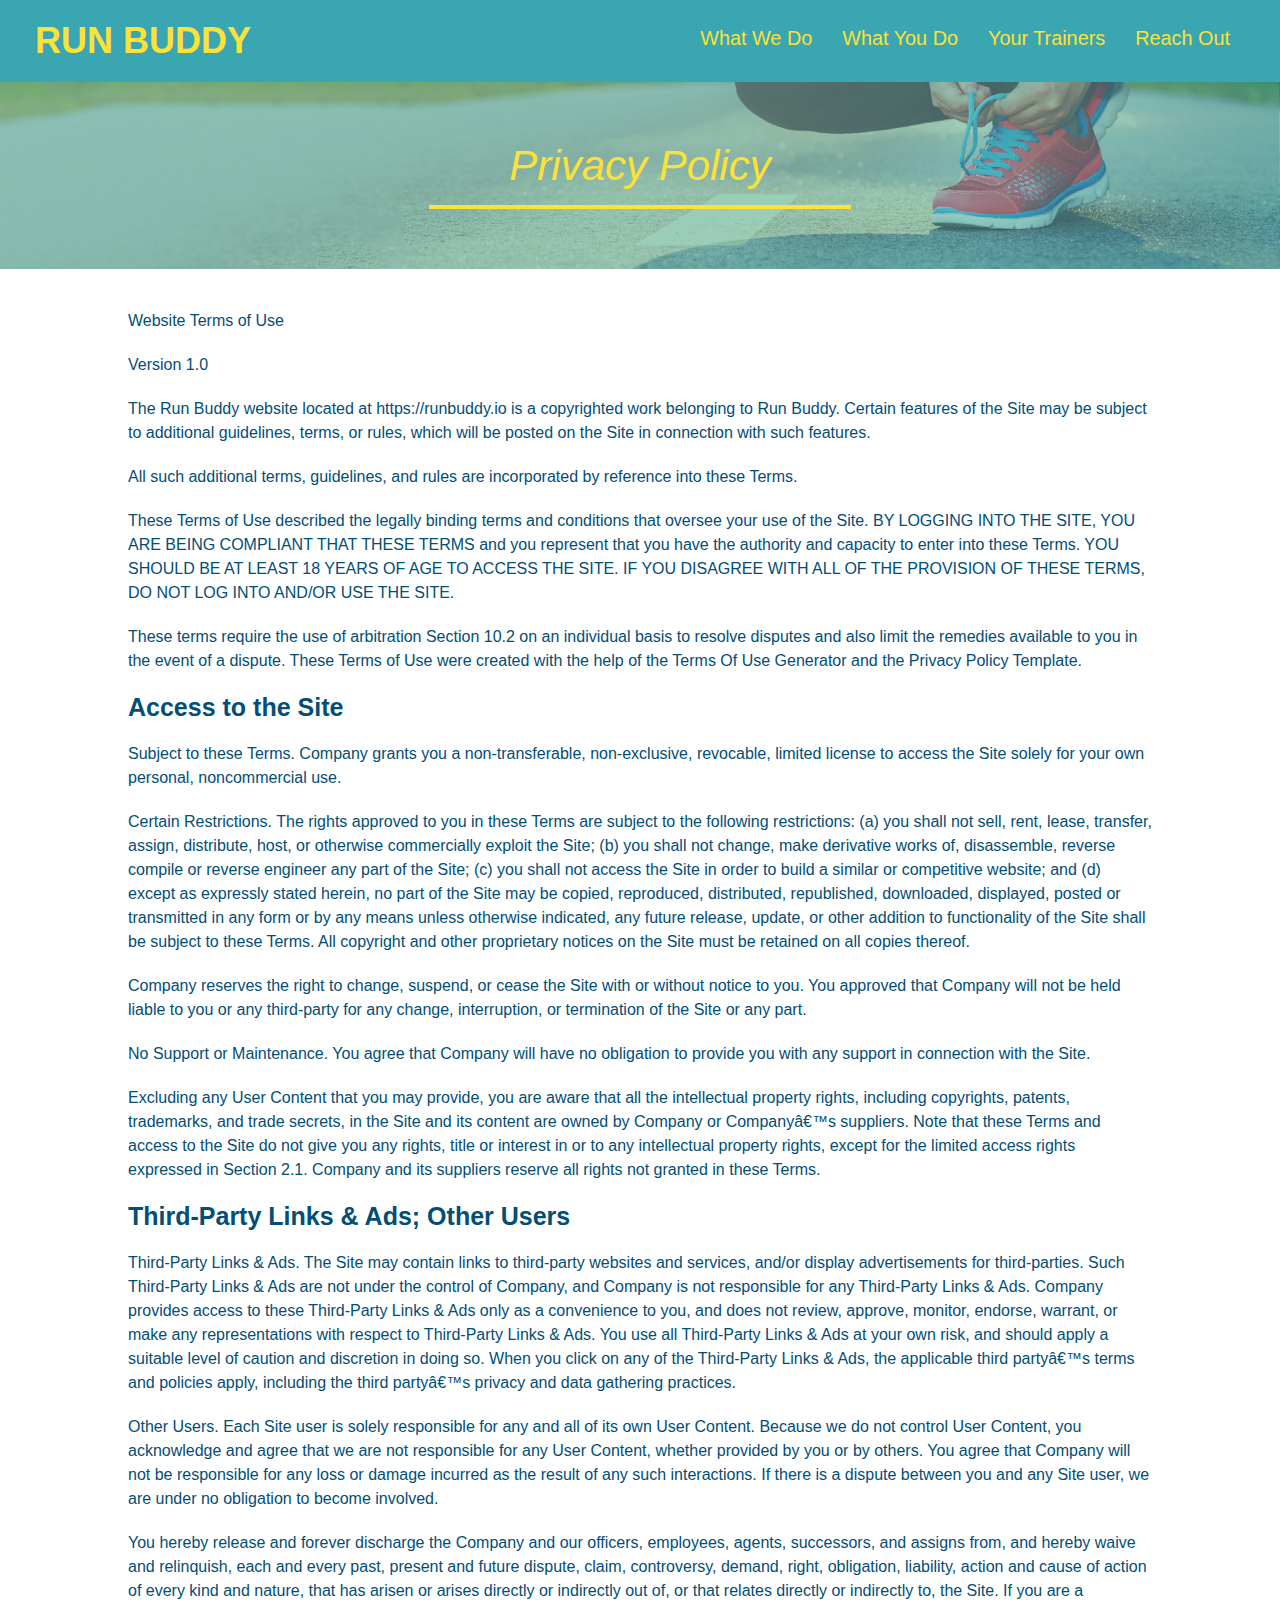
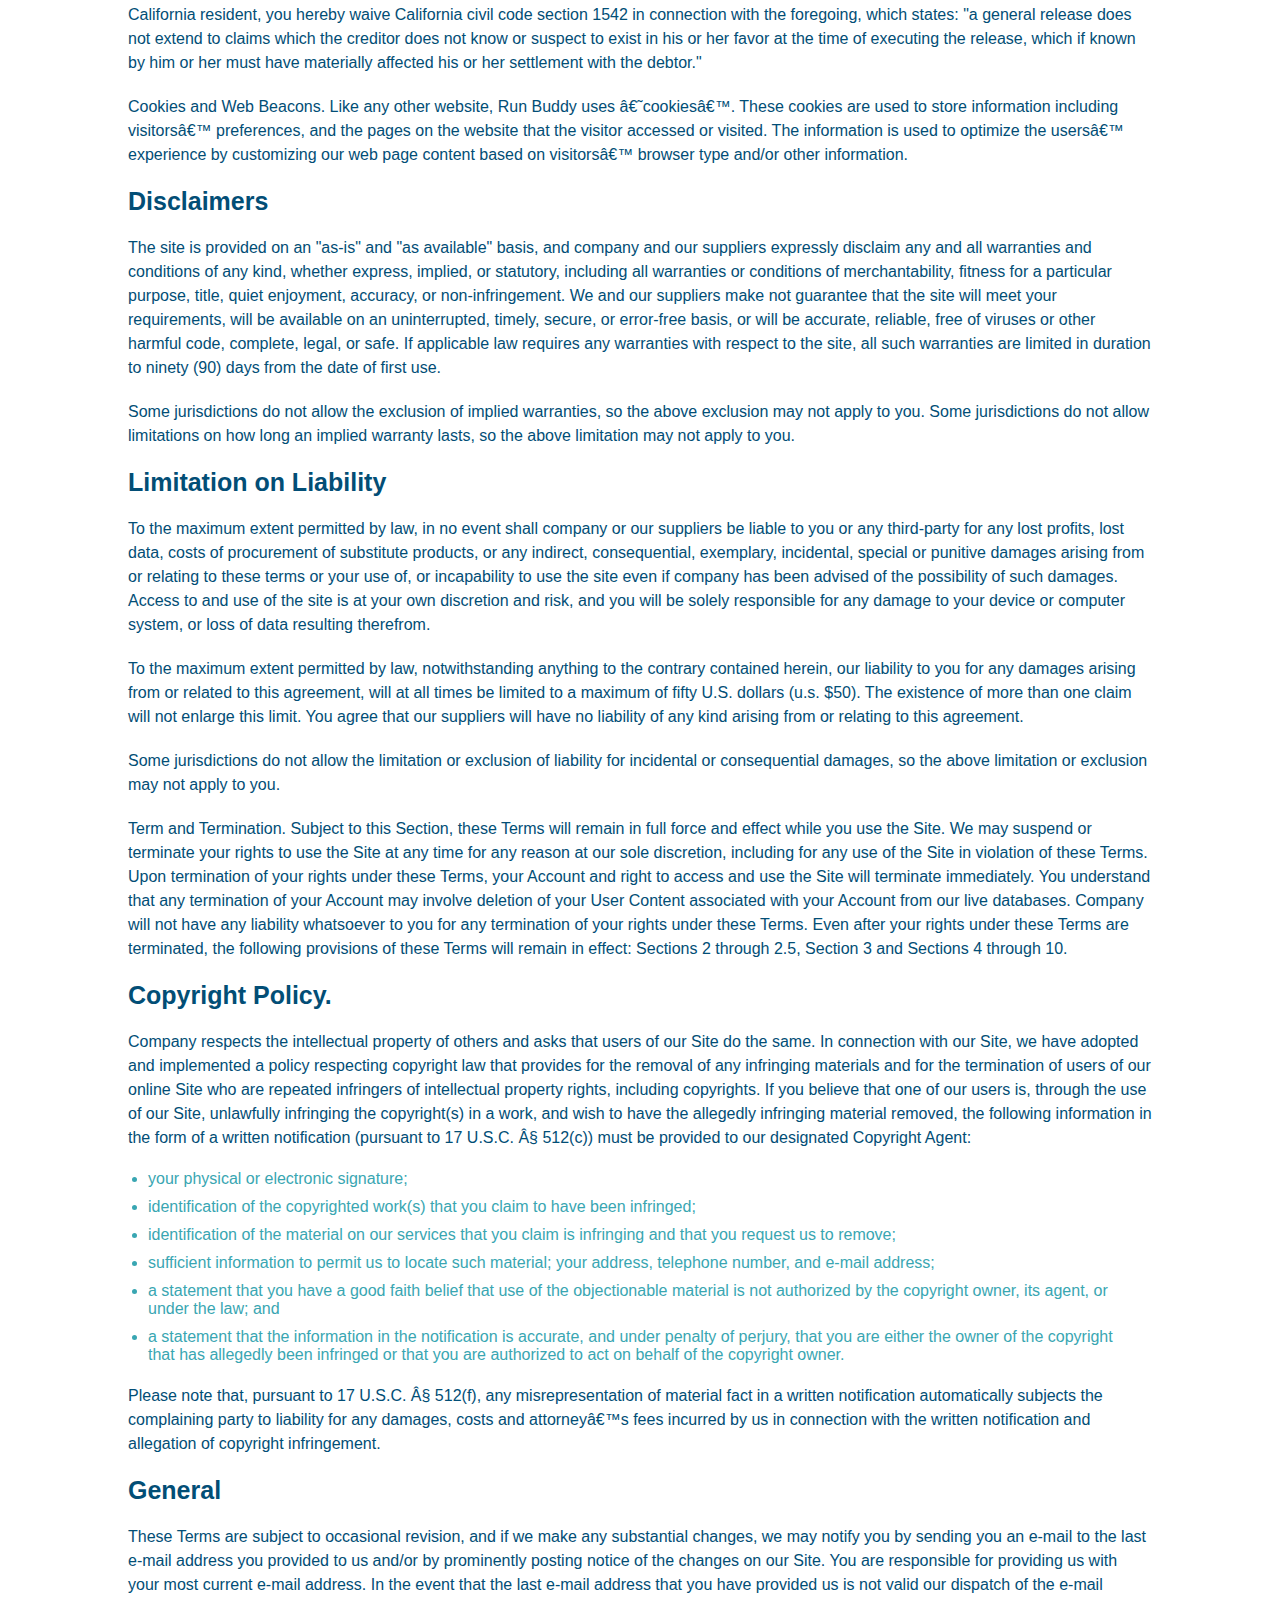
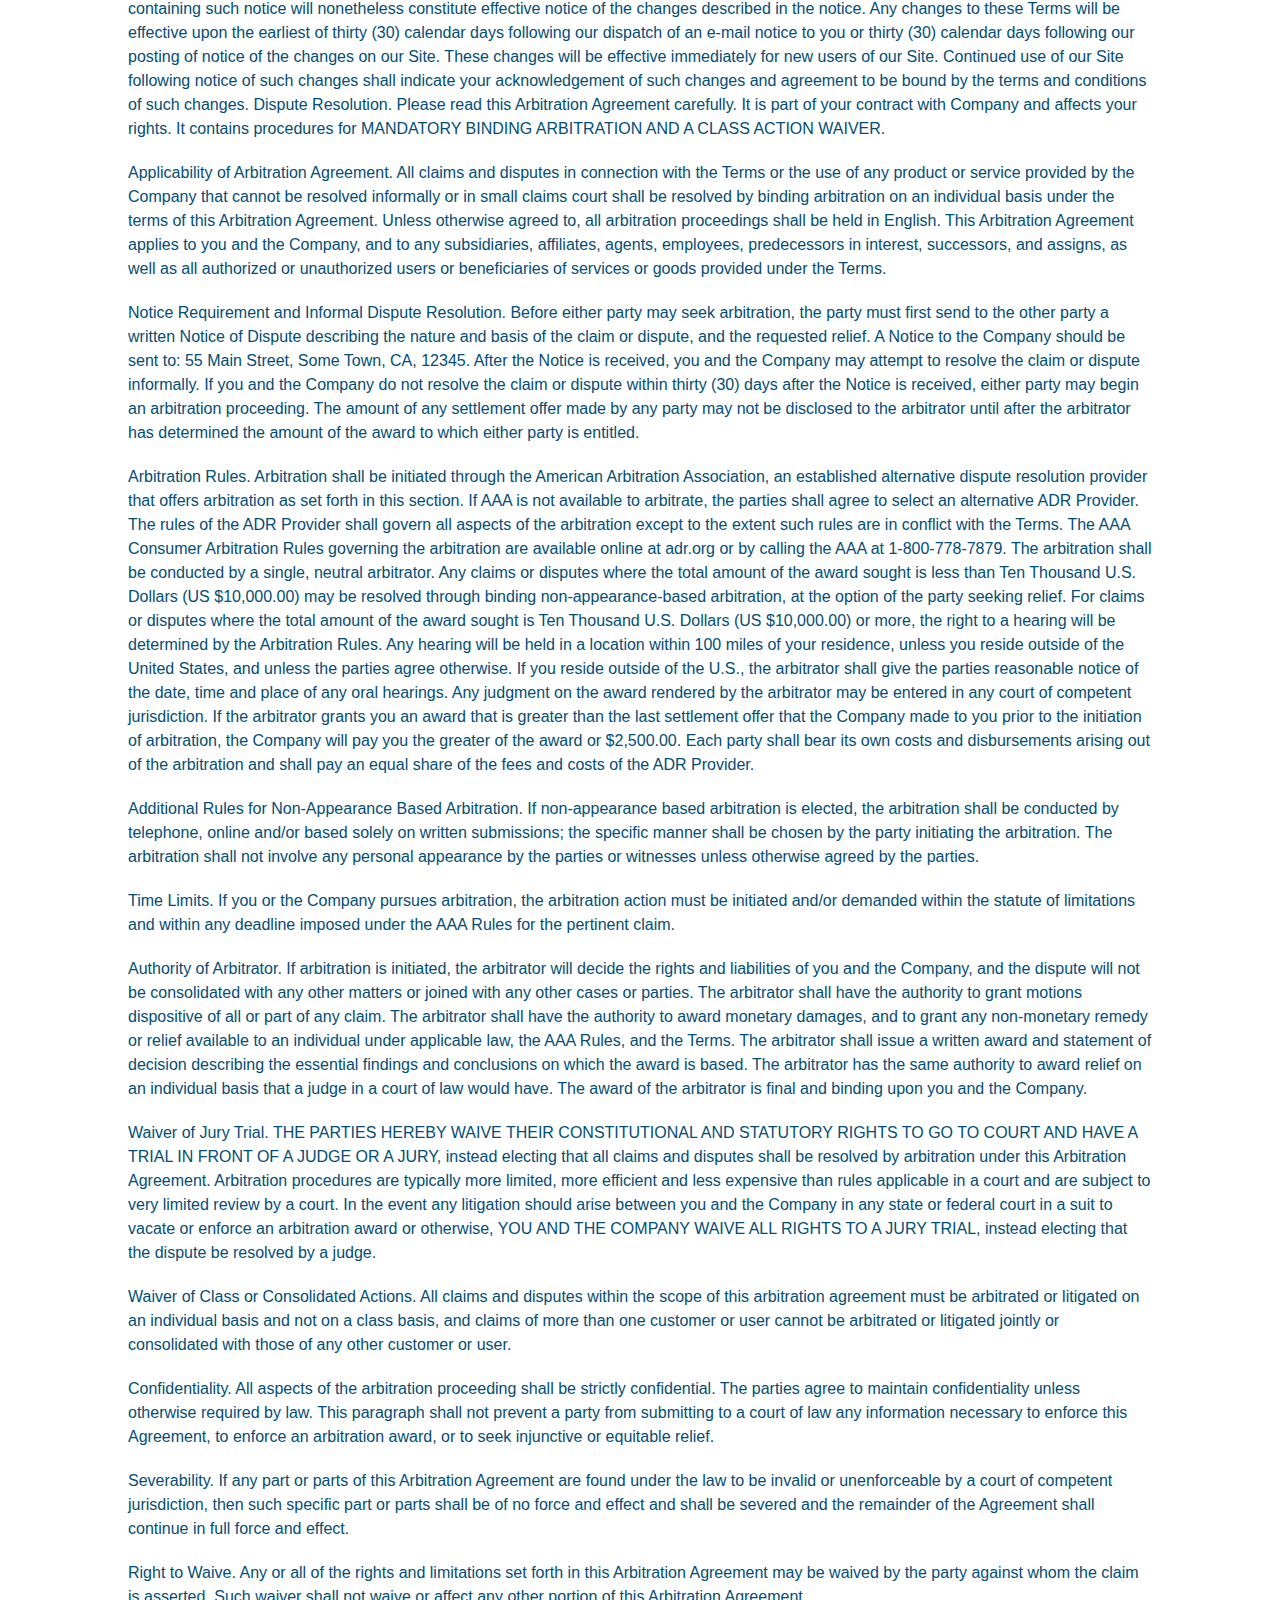
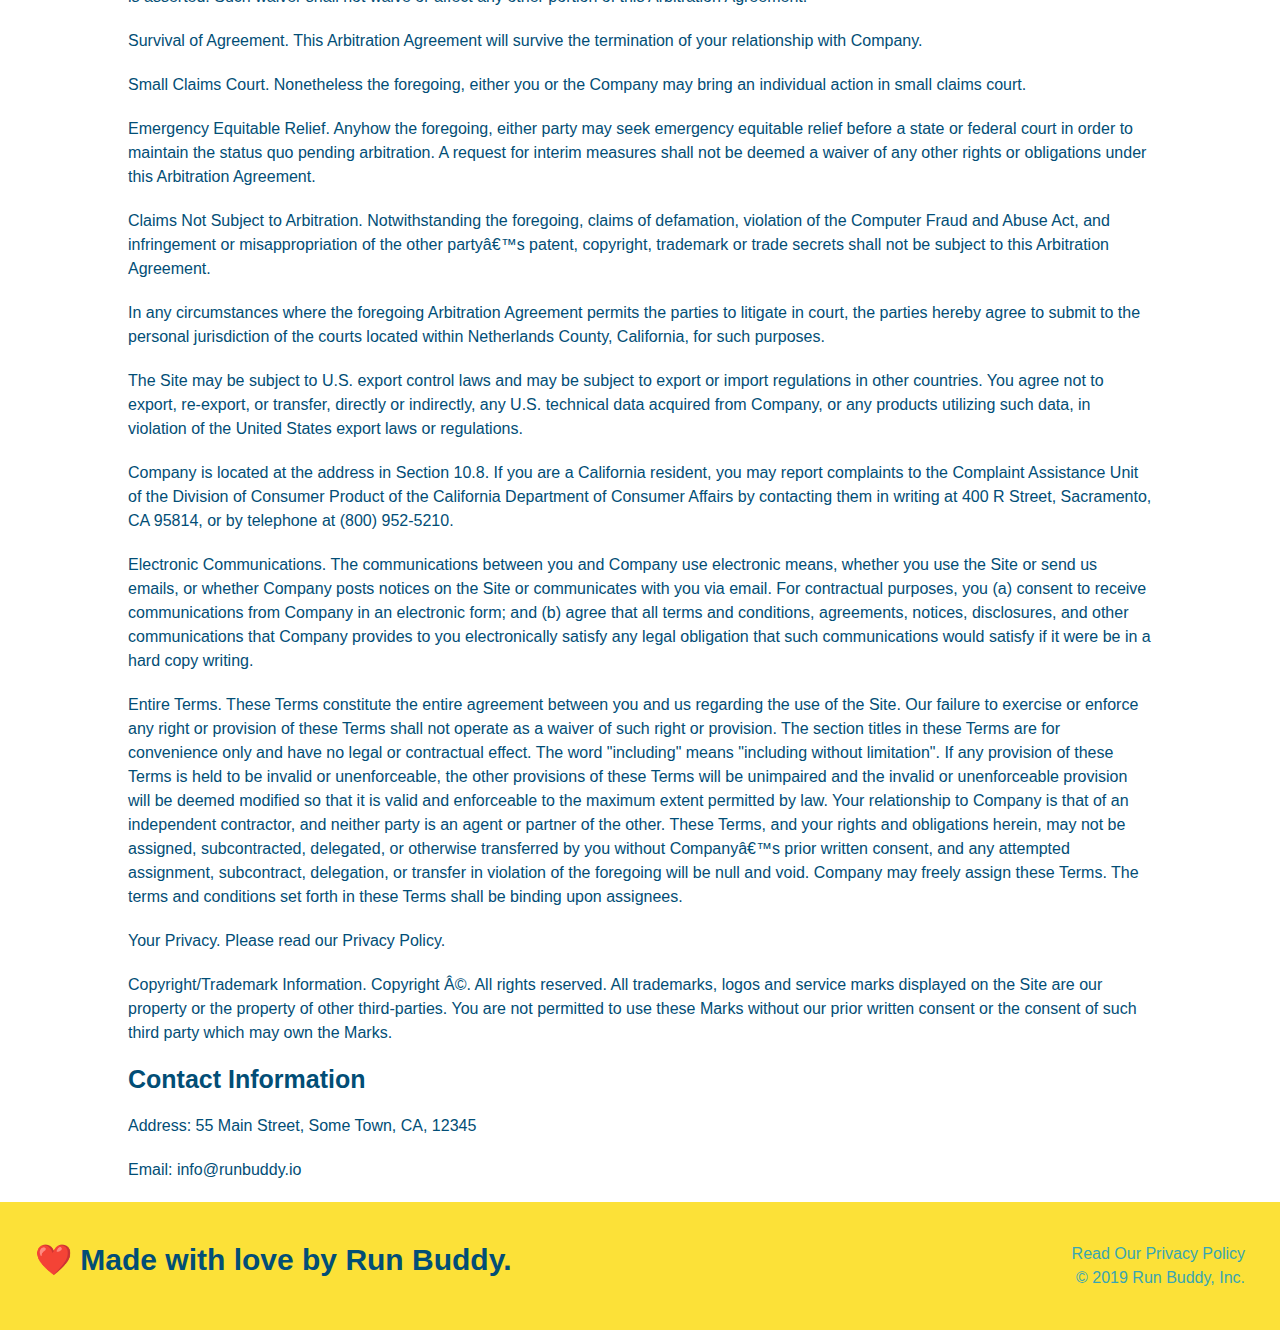
==== commit 40902929: "add media query template" ====
--- a/privacy-policy.html
+++ b/privacy-policy.html
@@ -2,6 +2,7 @@
 <html lang="en">
     <head>
         <meta charset="UTF-8" />
+        <meta name="viewport" content="width=device-width, initial-scale=1.0" />
         <link rel="stylesheet" href="./assets/css/style.css" />
         <link rel="stylesheet" href="./assets/css/secondary-styles.css" />
         <title>Privacy Policy - Run Buddy</title>
--- a/assets/css/style.css
+++ b/assets/css/style.css
@@ -13,6 +13,9 @@
 header {
     padding: 20px 35px;
     background-color: #39a6b2;
+    display: flex;
+    justify-content: space-between;
+    flex-wrap: wrap;
 }
 
 header h1 {
@@ -20,7 +23,6 @@
     font-size: 36px;
     color: #fce138;
     margin: 0;
-    display: inline;
 }
 
 header a {
@@ -29,18 +31,21 @@
 }
 
 header nav {
-    float: right;
     margin: 7px 0;
 }
 
-header nav ul li {
-    display: inline;
+header nav ul {
+    display: flex;
+    flex-wrap: wrap;
+    justify-content: space-between;
+    align-items: center;
+    list-style: none;
 }
 
 header nav ul li a {
-    margin: 0 30px;
+    padding: 10px 15px;
     font-weight: lighter;
-    font-size: 22px;
+    font-size: 1.55vw;
 }
 
 /* applies styles to footer */
@@ -48,17 +53,18 @@
     background: #fce138;
     width: 100%;
     padding: 40px 35px;
+    display: flex;
+    justify-content: space-between;
+    flex-wrap: wrap;
 }
 
 footer h2 {
-    display: inline;
     color: #024e76;
     font-size: 30px;
     margin: 0;
 }
 
 footer div {
-    float: right;
     line-height: 1.5;
     text-align: right;
 }
@@ -74,21 +80,36 @@
 /* Hero Styles Start */
 .hero {
     background-image: url("../images/hero-bg.jpg");
-    height: 600px;
     background-size: cover;
     background-position: center;
-    position:relative;
+    display: flex;
+    justify-content: center;
+    flex-wrap: wrap;
+    align-items: flex-start;
+}
+
+.hero-cta {
+    width: 35%;
+    text-align:right;
+    margin: 3.5%;
+    color: #fff;
+    font-size: 18px;
+    line-height: 1.2;
+}
+
+.hero-cta h2 {
+    font-style: italic;
+    font-size: 55px;
+    color: #fce138;
 }
 
 .hero-form {
     color: #024376;
     background-color: #fce138;
     padding: 20px;
-    width: 500px;
     border: solid 3px #024376;
-    position: absolute;
-    bottom: 120px;
-    right: 140px;
+    width: 40%;
+    margin: 3.5%;
 }
 
 .hero-form h3 {
@@ -125,26 +146,24 @@
 
 
 /* What We Do section */
-.intro {
-    text-align: center;
-}
-
 .intro p {
     line-height: 1.7;
     color: #39a6b2;
     width: 80%;
     font-size: 20px;
     margin: 0 auto;
+    text-align: center;
 }
 
 /* All Section Titles */
 .section-title {
-    font-size: 55px;
-    color: #024e76;
-    margin-bottom: 35px;
-    padding: 0 100px 20px 100px;
+    font-size: 48px;
+    color: #024e76;
     border-bottom: 3px solid;
-    display: inline-block;
+    padding-bottom: 20px;
+    text-align: center;
+    margin: 0 auto 35px auto;
+    width: 50%;
 }
 
 .primary-border {
@@ -153,7 +172,6 @@
 
 /* What You Do section */
 .steps {
-    text-align: center;
     background: #fce138;
 }
 
@@ -161,54 +179,95 @@
     border-color: #39a6b2;
 }
 
-.steps div {
-    margin-bottom: 80px;
-}
-
-.steps img {
-    width: 15%;
-    margin: 10px 0;
-}
-
-.steps h3 {
+.step h3 {
     color: #024e76;
     font-size: 46px;
-    margin-top: 10px;
-}
-
-.steps p {
+    flex: 1 30%;
+}
+
+.step-text p {
     color: #39a6b2;
-    font-size: 23px;
-}
-
-.steps span {
-    font-size: 38px;
+    font-size: 18px;
+}
+
+.step-text h4 {
+    font-size: 26px;
+    line-height: 1.5;
+    color: #024e76;
+}
+
+.step {
+    margin: 50px auto;
+    padding-bottom: 50px;
+    width: 80%;
+    border-bottom: 1px solid #39a6b2;
+    display: flex;
+    flex-wrap: wrap;
+    align-items: center;
+    justify-content: space-between;
+}
+
+.step-info {
+    flex: 2 70%;
+    display: flex;
+    flex-wrap: wrap;
+    align-items: center;
+}
+
+.step-img {
+    flex: 1 12%;
+    margin-right: 20px;
+}
+
+.step-img img {
+    max-width: 100%;
+}
+
+.step-text {
+    flex: 12;
 }
 
 /* Your Trainer section */
 .trainers {
-    text-align:center;
-}
-
+    width: 100%;
+    margin: 0 auto;
+    display: flex;
+    flex-wrap: wrap;
+    justify-content: space-around;
+}
 .trainer {
-    width: 900px;
-    margin: 0 auto 30px auto;
+    width: overflow;
+    margin: 20px;
     background: #024e76;
     color: #fce138;
     overflow: auto;
+    flex: 1;
 }
 
 .trainer img {
-    width: 35%;
-    float: left;
+    width: 100%;
 }
 
 .trainer-bio {
-    padding: 35px;
-    float: left;
-    width: 65%;
-}
-
+    padding: 25px;
+    line-height: 1.3;
+}
+
+.trainer-bio h3 {
+    font-size: 28px;
+}
+
+.trainer-bio h4 {
+    font-weight: lighter;
+    font-size: 22px;
+    margin-bottom: 15px;
+}
+
+.trainer-bio p {
+    font-size: 17px;
+}
+
+/* utility classes */
 .text-left {
     text-align: left;
 }
@@ -217,25 +276,12 @@
     text-align: right;
 }
 
-.trainer-bio h3 {
-    font-size: 32px;
-    margin-bottom: 8px;
-}
-
-.trainer-bio h4 {
-    font-weight: lighter;
-    font-size: 26px;
-    margin-bottom: 25px;
-}
-
-.trainer-bio p {
-    font-size: 17px;
-    line-height: 1.3;
+.flex-row {
+    display: flex;
 }
 
 /* Reach Out section */
 .contact {
-    text-align: center;
     background: #024e76;
 }
 
@@ -244,17 +290,22 @@
 }
 
 /* iframe */
+.contact-info {
+    display: flex;
+    justify-content:space-between;
+    flex-wrap: wrap;
+}
+
+.contact-info > * {
+    flex: 1;
+    margin: 15px;
+}
+
 .contact-info iframe {
     height: 400px;
-    width: 400px;
 }
 
 .contact-info div {
-    width: 410px;
-    display: inline-block;
-    vertical-align: top;
-    text-align: left;
-    margin: 30px 0 0 60px;
     color: white;
 }
 
@@ -266,10 +317,46 @@
 .contact-info p, .contact-info address {
     margin: 20px 0;
     line-height: 1.5;
-    font-size: 20px;
+    font-size: 16px;
     font-style: normal;
 }
 
 .contact-info a {
     color: #fce138;
+}
+
+.contact-form input, .contact-form textarea {
+    border: 1px solid #024e76;
+    display: block;
+    padding: 7px 15px;
+    font-size: 16px;
+    color: #024e76;
+    width: 100%;
+    margin-bottom: 15px;
+    margin-top: 5px;
+}
+
+.contact-form button {
+    width: 100%;
+    border: none;
+    background: #fce138;
+    color: #024e76;
+    text-align: center;
+    padding: 15px 0;
+    font-size: 16px;
+}
+
+/* MEDIA QUERY FOR SMALLER DESKTOP SCREENS AND SMALLER */
+@media screen and (max-width: 980px) {
+
+}
+
+/* MEDIA QUERY FOR TABLES AND SMALLER */
+@media screen and (max-width: 768px) {
+
+}
+
+/* MEDIA QUERY FOR MOBILE PHONES AND SMALLER */
+@media screen and (max-width: 575px) {
+    
 }